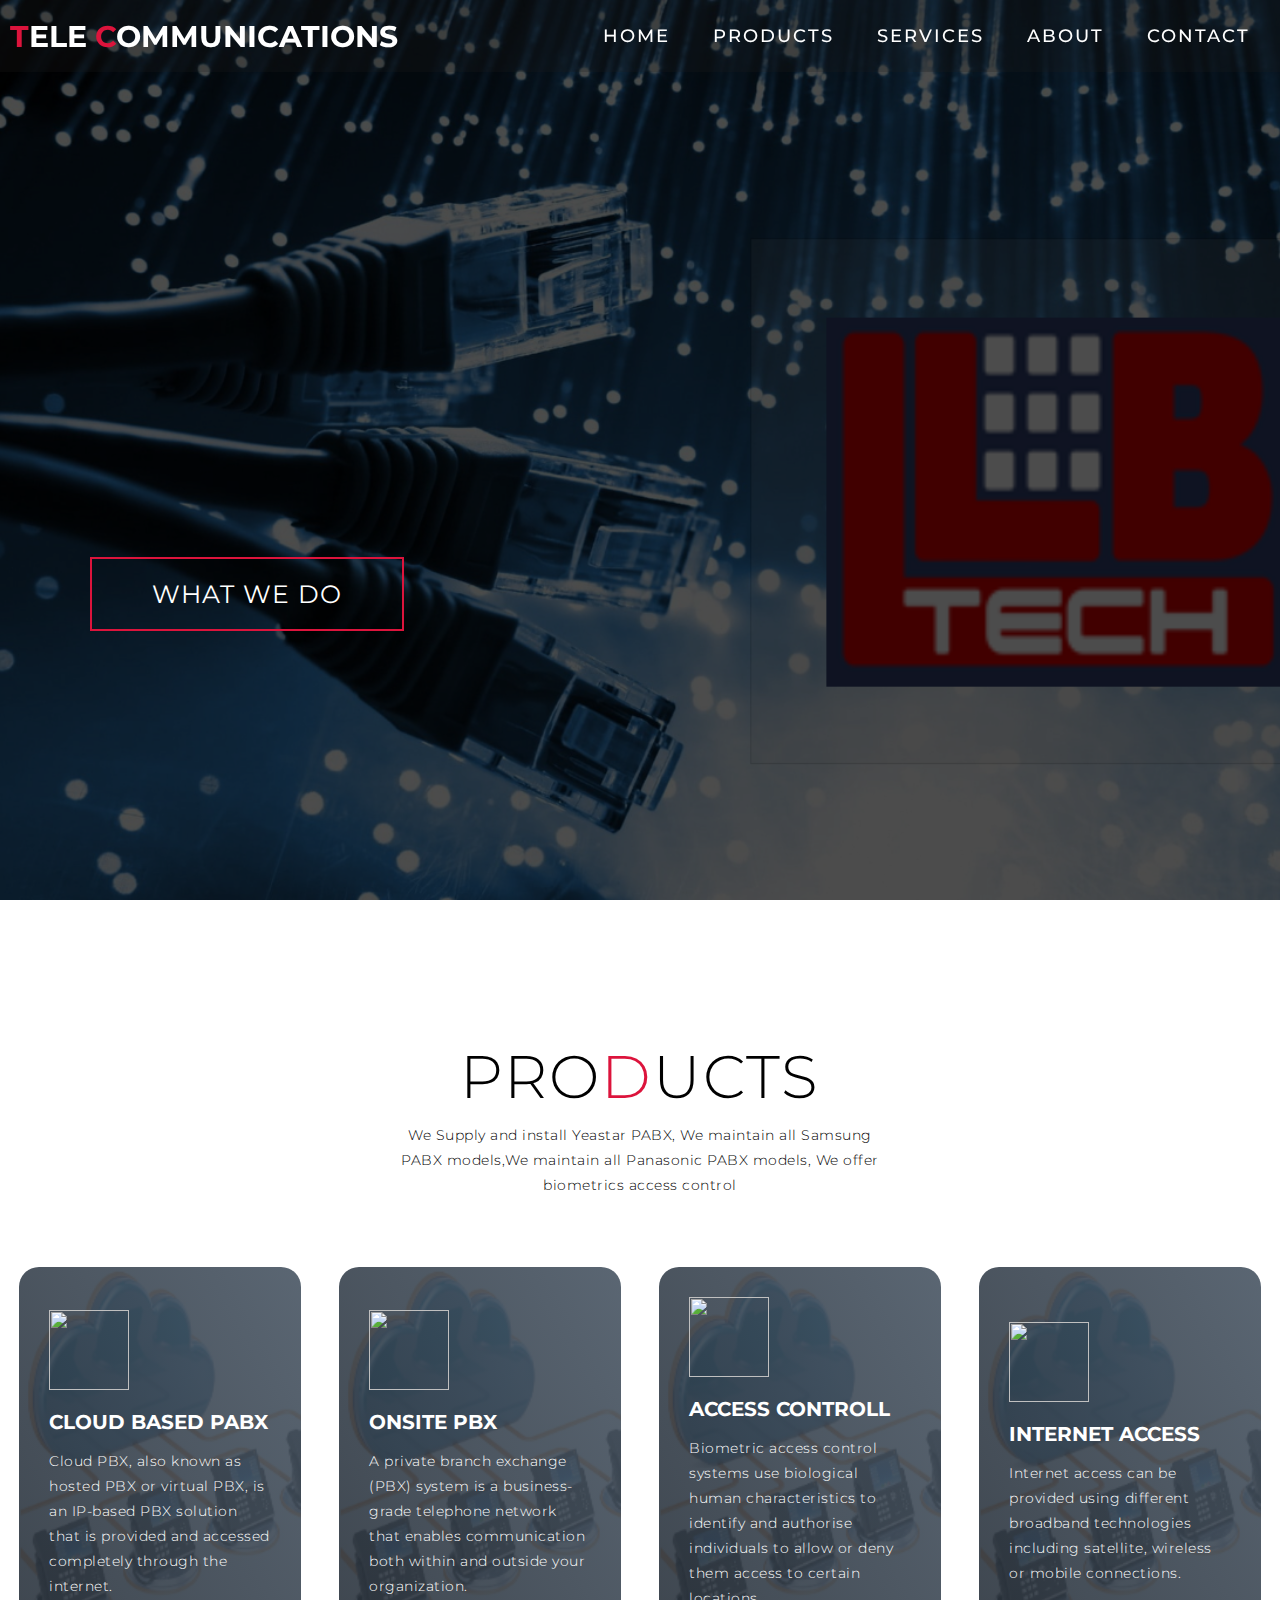
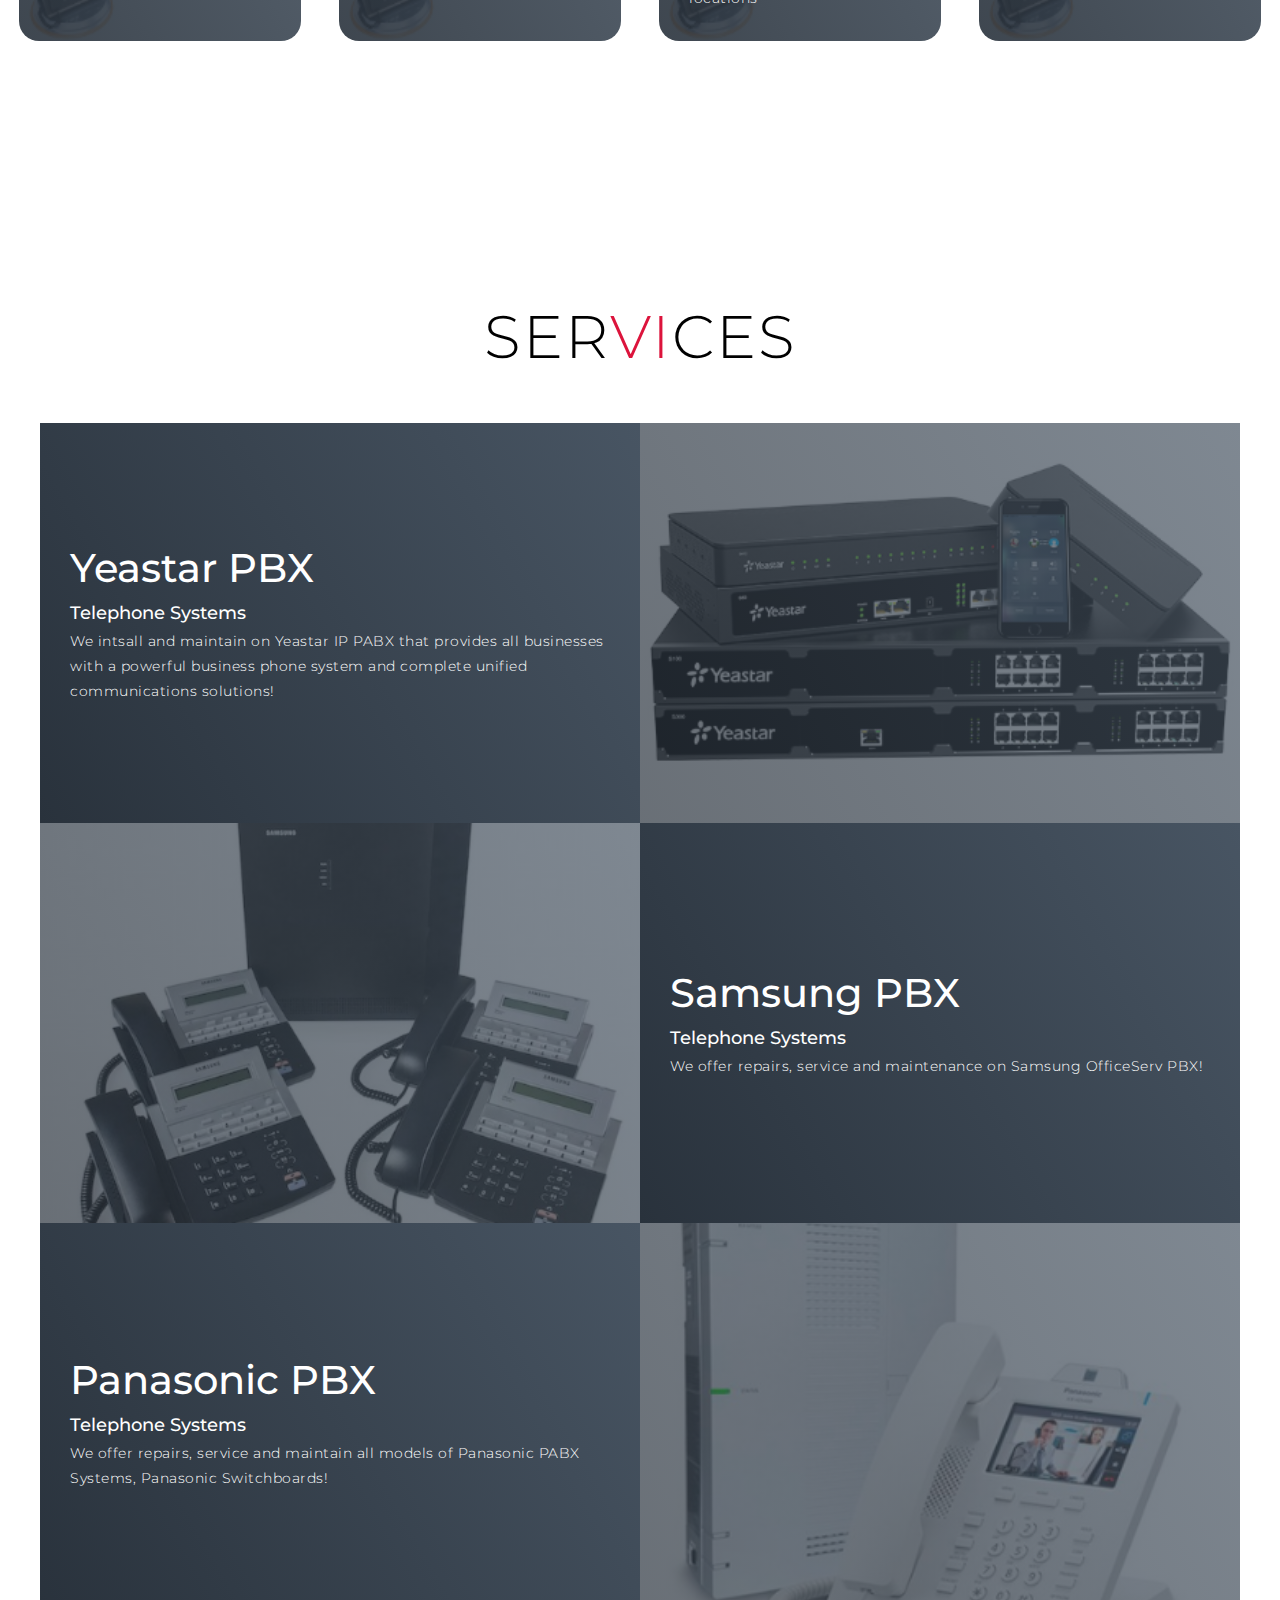
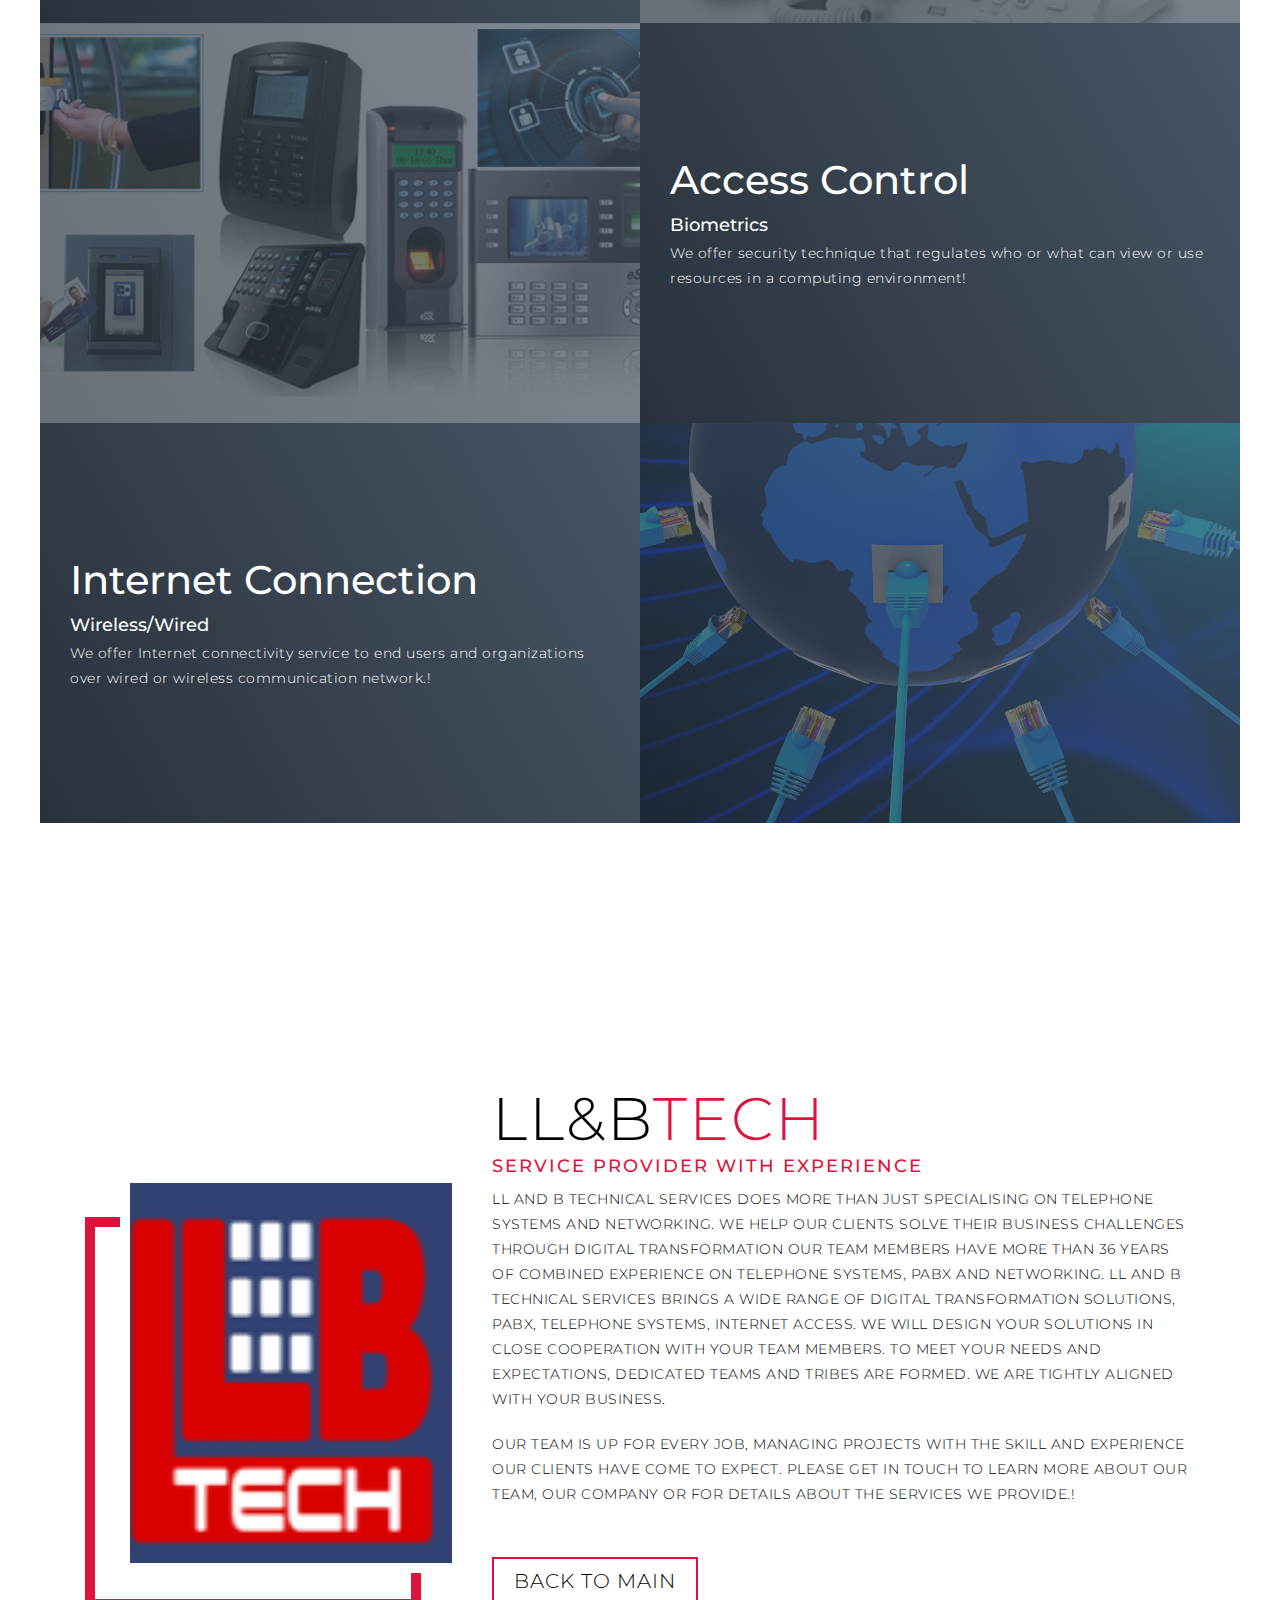
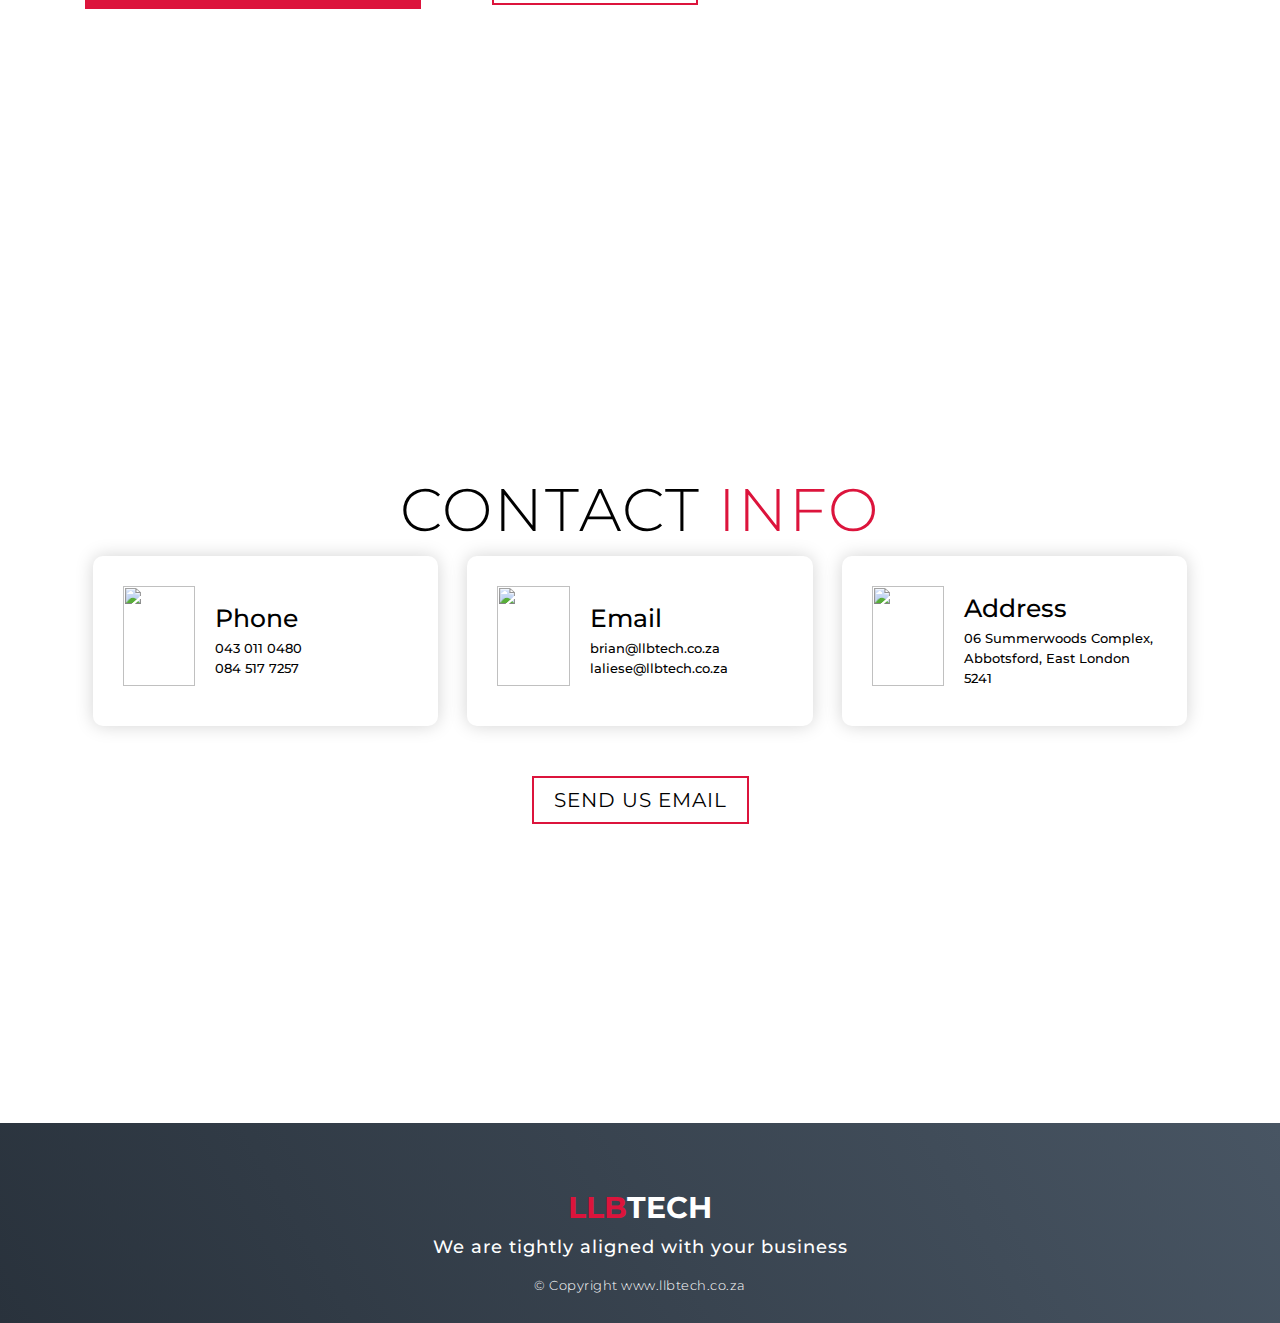
==== index.html @ 4a024c92 "Add files via upload" ====
<!DOCTYPE html>
<html lang="en">

<head>
  <meta charset="UTF-8">
  <meta name="viewport" content="width=device-width, initial-scale=1.0">
  <link rel="stylesheet" href="style.css">
  <title>My Website</title>
</head>

<body>
  <!-- Header -->
  <section id="header">
    <div class="header container">
      <div class="nav-bar">
        <div class="brand">
          <a href="#hero">
            <h1><span>T</span>ele <span>C</span>ommunications</h1>
          </a>
        </div>
        <div class="nav-list">
          <div class="hamburger">
            <div class="bar"></div>
          </div>
          <ul>
            <li><a href="#hero" data-after="Home">Home</a></li>
            <li><a href="#services" data-after="Products">Products</a></li>
            <li><a href="#projects" data-after="Services">Services</a></li>
            <li><a href="#about" data-after="About">About</a></li>
            <li><a href="#contact" data-after="Contact">Contact</a></li>
          </ul>
        </div>
      </div>
    </div>
  </section>
  <!-- End Header -->


  <!-- Hero Section  -->
  <section id="hero">
    <div class="hero container">
      <div>
        <h1>Hello, <span></span></h1>
        <h1>Welcome To <span></span></h1>
        <h1>LLB Tech <span></span></h1>
        <a href="#projects" type="button" class="cta">What We Do</a>
      </div>
    </div>
  </section>
  <!-- End Hero Section  -->

   <!-- Service Section -->
   <section id="services">
    <div class="services container">
      <div class="service-top">
        <h1 class="section-title">Pro<span>d</span>ucts</h1>
        <p>We Supply and install Yeastar PABX, We maintain all Samsung PABX models,We maintain 
          all Panasonic PABX models, We offer biometrics access control</p>
      </div>
      <div class="service-bottom">
        <div class="service-item">
          <div class="icon"><img src="https://img.icons8.com/bubbles/100/000000/services.png" /></div>
          <h2>Cloud based PABX</h2>
          <p>Cloud PBX, also known as hosted PBX or virtual PBX, is an IP-based PBX solution that is 
            provided and accessed completely through the internet.</p>
        </div>
        <div class="service-item">
          <div class="icon"><img src="https://img.icons8.com/bubbles/100/000000/services.png" /></div>
          <h2>OnSite PBX</h2>
          <p>A private branch exchange (PBX) system is a business-grade telephone network that enables 
            communication both within and outside your organization.</p>
        </div>
        <div class="service-item">
          <div class="icon"><img src="https://img.icons8.com/bubbles/100/000000/services.png" /></div>
          <h2>Access Controll</h2>
          <p>Biometric access control systems use biological human characteristics to identify and 
            authorise individuals to allow or deny them access to certain locations</p>
        </div>
        <div class="service-item">
          <div class="icon"><img src="https://img.icons8.com/bubbles/100/000000/services.png" /></div>
          <h2>Internet Access</h2>
          <p>Internet access can be provided using different broadband technologies including satellite, 
            wireless or mobile connections.</p>
        </div>
      </div>
    </div>
  </section>
  <!-- End Service Section -->

  <!-- Projects Section -->
  <section id="projects">
    <div class="projects container">
      <div class="projects-header">
        <h1 class="section-title">SER<span>VI</span>CES</h1>
      </div>
      <div class="all-projects">
        <div class="project-item">
          <div class="project-info">
            <h1>Yeastar PBX</h1>
            <h2>Telephone Systems</h2>
            <p>We intsall and maintain on Yeastar IP PABX  that provides 
              all businesses with a powerful business phone system and complete unified
               communications solutions!</p>
          </div>
          <div class="project-img">
            <img src="./img/yeastar-1.PNG" alt="img">
          </div>
        </div>
        <div class="project-item">
          <div class="project-info">
            <h1>Samsung PBX</h1>
            <h2>Telephone Systems</h2>
            <p>We offer repairs, service and maintenance on Samsung OfficeServ PBX!</p>
          </div>
          <div class="project-img">
            <img src="./img/sam-1.PNG" alt="img">
          </div>
        </div>
        <div class="project-item">
          <div class="project-info">
            <h1>Panasonic PBX</h1>
            <h2>Telephone Systems</h2>
            <p>We offer repairs, service and maintain all models of Panasonic PABX Systems,
               Panasonic Switchboards!</p>
          </div>
          <div class="project-img">
            <img src="./img/panasonic-1.PNG" alt="img">
          </div>
        </div>
        <div class="project-item">
          <div class="project-info">
            <h1>Access Control</h1>
            <h2>Biometrics</h2>
            <p>We offer security technique that regulates who or what can view or use resources in a computing 
              environment!</p>
          </div>
          <div class="project-img">
            <img src="./img/biometric-1.png" alt="img">
          </div>
        </div>
        <div class="project-item">
          <div class="project-info">
            <h1>Internet Connection</h1>
            <h2>Wireless/Wired</h2>
            <p>We offer Internet connectivity service to end users and organizations over wired or wireless 
              communication network.!</p>
          </div>
          <div class="project-img">
            <img src="./img/internet.jpg" alt="img">
          </div>
        </div>
      </div>
    </div>
  </section>
  <!-- End Projects Section -->

  <!-- About Section -->
  <section id="about">
    <div class="about container">
      <div class="col-left">
        <div class="about-img">
          <img src="./img/LLB.png" alt="img">
        </div>
      </div>
      <div class="col-right">
        <h1 class="section-title">LL&B<span>TECH</span</h1>
        <h2>Service Provider With Experience</h2>
        <p>LL and B Technical services does more than just specialising on telephone systems and networking. We help our clients 
          solve their business challenges through digital transformation Our team members have more than 36 years of 
          combined experience on telephone systems, PABX and networking. LL and B Technical services brings a wide range of digital 
          transformation solutions, PABX, telephone systems, internet access. We will design your solutions in close 
          cooperation with your team members. To meet your needs and expectations, dedicated teams and tribes are formed. 
          We are tightly aligned with your business.</p>
         <p> Our team is up for every job, managing projects with the skill and experience our clients have come to expect. 
          Please get in touch to learn more about our team, our company or for details about the services we provide.!</p>
        <a href="#" class="cta">Back to Main</a>
      </div>
    </div>
  </section>
  <!-- End About Section -->

  <!-- Contact Section -->
  <section id="contact">
    <div class="contact container">
      <div>
        <h1 class="section-title">Contact <span>info</span></h1>
      </div>
      <div class="contact-items">
        <div class="contact-item">
          <div class="icon"><img src="https://img.icons8.com/bubbles/100/000000/phone.png" /></div>
          <div class="contact-info">
            <h1>Phone</h1>
            <h2>043 011 0480</h2>
            <h2>084 517 7257</h2>
          </div>
        </div>
        <div class="contact-item">
          <div class="icon"><img src="https://img.icons8.com/bubbles/100/000000/new-post.png" /></div>
          <div class="contact-info">
            <h1>Email</h1>
            <h2>brian@llbtech.co.za</h2>
            <h2>laliese@llbtech.co.za</h2>
          </div>
        </div>
        <div class="contact-item">
          <div class="icon"><img src="https://img.icons8.com/bubbles/100/000000/map-marker.png" /></div>
          <div class="contact-info">
            <h1>Address</h1>
            <h2>06 Summerwoods Complex, Abbotsford, East London 5241</h2>
          </div>
        </div>   
      </div>
      <a href="contact.html" class="cta">Send Us Email</a>
    
    </div>
  </section>
  <!-- End Contact Section -->

  <!-- Footer -->
  <section id="footer">
    <div class="footer container">
      <div class="brand">
        <h1><span>LLB</span>Tech</h1>
      </div>
      <h2>We are tightly aligned with your business</h2>
      
      <p>© Copyright www.llbtech.co.za</p>
    </div>
  </section>
  <!-- End Footer -->
  <script src="./app.js"></script>
</body>

</html>
---- style.css ----
@import 'https://fonts.googleapis.com/css?family=Montserrat:300, 400, 700&display=swap';
* {
	padding: 0;
	margin: 0;
	box-sizing: border-box;
}
html {
	font-size: 10px;
	font-family: 'Montserrat', sans-serif;
	scroll-behavior: smooth;
}
a {
	text-decoration: none;
}
.container {
	min-height: 100vh;
	width: 100%;
	display: flex;
	align-items: center;
	justify-content: center;
}
img {
	height: 100%;
	width: 100%;
	object-fit: cover;
}
p {
	color: black;
	font-size: 1.4rem;
	margin-top: 5px;
	line-height: 2.5rem;
	font-weight: 300;
	letter-spacing: 0.05rem;
}
.section-title {
	font-size: 4rem;
	font-weight: 300;
	color: black;
	margin-bottom: 10px;
	text-transform: uppercase;
	letter-spacing: 0.2rem;
	text-align: center;
}
.section-title span {
	color: crimson;
}

.cta {
	display: inline-block;
	padding: 10px 30px;
	color: white;
	background-color: transparent;
	border: 2px solid crimson;
	font-size: 2rem;
	text-transform: uppercase;
	letter-spacing: 0.1rem;
	margin-top: 30px;
	transition: 0.3s ease;
	transition-property: background-color, color;
}
.cta:hover {
	color: white;
	background-color: crimson;
}
.brand h1 {
	font-size: 3rem;
	text-transform: uppercase;
	color: white;
}
.brand h1 span {
	color: crimson;
}

/* Header section */
#header {
	position: fixed;
	z-index: 1000;
	left: 0;
	top: 0;
	width: 100vw;
	height: auto;
}
#header .header {
	min-height: 8vh;
	background-color: rgba(31, 30, 30, 0.24);
	transition: 0.3s ease background-color;
}
#header .nav-bar {
	display: flex;
	align-items: center;
	justify-content: space-between;
	width: 100%;
	height: 100%;
	max-width: 1300px;
	padding: 0 10px;
}
#header .nav-list ul {
	list-style: none;
	position: absolute;
	background-color: rgb(31, 30, 30);
	width: 100vw;
	height: 100vh;
	left: 100%;
	top: 0;
	display: flex;
	flex-direction: column;
	justify-content: center;
	align-items: center;
	z-index: 1;
	overflow-x: hidden;
	transition: 0.5s ease left;
}
#header .nav-list ul.active {
	left: 0%;
}
#header .nav-list ul a {
	font-size: 2.5rem;
	font-weight: 500;
	letter-spacing: 0.2rem;
	text-decoration: none;
	color: white;
	text-transform: uppercase;
	padding: 20px;
	display: block;
}
#header .nav-list ul a::after {
	content: attr(data-after);
	position: absolute;
	top: 50%;
	left: 50%;
	transform: translate(-50%, -50%) scale(0);
	color: rgba(240, 248, 255, 0.021);
	font-size: 13rem;
	letter-spacing: 50px;
	z-index: -1;
	transition: 0.3s ease letter-spacing;
}
#header .nav-list ul li:hover a::after {
	transform: translate(-50%, -50%) scale(1);
	letter-spacing: initial;
}
#header .nav-list ul li:hover a {
	color: crimson;
}
#header .hamburger {
	height: 60px;
	width: 60px;
	display: inline-block;
	border: 3px solid white;
	border-radius: 50%;
	position: relative;
	display: flex;
	align-items: center;
	justify-content: center;
	z-index: 100;
	cursor: pointer;
	transform: scale(0.8);
	margin-right: 20px;
}
#header .hamburger:after {
	position: absolute;
	content: '';
	height: 100%;
	width: 100%;
	border-radius: 50%;
	border: 3px solid white;
	animation: hamburger_puls 1s ease infinite;
}
#header .hamburger .bar {
	height: 2px;
	width: 30px;
	position: relative;
	background-color: white;
	z-index: -1;
}
#header .hamburger .bar::after,
#header .hamburger .bar::before {
	content: '';
	position: absolute;
	height: 100%;
	width: 100%;
	left: 0;
	background-color: white;
	transition: 0.3s ease;
	transition-property: top, bottom;
}
#header .hamburger .bar::after {
	top: 8px;
}
#header .hamburger .bar::before {
	bottom: 8px;
}
#header .hamburger.active .bar::before {
	bottom: 0;
}
#header .hamburger.active .bar::after {
	top: 0;
}
/* End Header section */

/* Hero Section */
#hero {
	background-image: url(./img/1.png);
	background-size: cover;
	background-position: top center;
	position: relative;
	z-index: 1;
}
#hero::after {
	content: '';
	position: absolute;
	left: 0;
	top: 0;
	height: 100%;
	width: 100%;
	background-color: black;
	opacity: 0.7;
	z-index: -1;
}
#hero .hero {
	max-width: 1200px;
	margin: 0 auto;
	padding: 0 50px;
	justify-content: flex-start;
}
#hero h1 {
	display: block;
	width: fit-content;
	font-size: 4rem;
	position: relative;
	color: transparent;
	animation: text_reveal 0.5s ease forwards;
	animation-delay: 1s;
}
#hero h1:nth-child(1) {
	animation-delay: 1s;
}
#hero h1:nth-child(2) {
	animation-delay: 2s;
}
#hero h1:nth-child(3) {
	animation: text_reveal_name 0.5s ease forwards;
	animation-delay: 3s;
}
#hero h1 span {
	position: absolute;
	top: 0;
	left: 0;
	height: 100%;
	width: 0;
	background-color: rgb(136, 13, 38);
	animation: text_reveal_box 1s ease;
	animation-delay: 0.5s;
}
#hero h1:nth-child(1) span {
	animation-delay: 0.5s;
}
#hero h1:nth-child(2) span {
	animation-delay: 1.5s;
}
#hero h1:nth-child(3) span {
	animation-delay: 2.5s;
}

/* End Hero Section */

/* Services Section */
#services .services {
	flex-direction: column;
	text-align: center;
	max-width: 1500px;
	margin: 0 auto;
	padding: 100px 0;
}
#services .service-top {
	max-width: 500px;
	margin: 0 auto;
}
#services .service-bottom {
	display: flex;
	
	justify-content: center;
	flex-wrap: wrap;
	margin-top: 50px;
}
#services .service-item {
	flex-basis: 80%;
	display: flex;
	align-items: flex-start;
	justify-content: center;
	flex-direction: column;
	padding: 30px;
	border-radius: 20px;
	background-image: url(./img/cloud-1.png);
	background-size: cover;
	margin: 10px 5%;
	position: relative;
	z-index: 1;
	overflow: hidden;
}
#services .service-item::after {
	content: '';
	position: absolute;
	left: 0;
	top: 0;
	height: 100%;
	width: 100%;
	background-image: linear-gradient(60deg, #29323c 0%, #485563 100%);
	opacity: 0.9;
	z-index: -1;
}
#services .service-bottom .icon {
	height: 80px;
	width: 80px;
	margin-bottom: 20px;
}
#services .service-item h2 {
	font-size: 2rem;
	color: white;
	margin-bottom: 10px;
	text-transform: uppercase;
}
#services .service-item p {
	color: white;
	text-align: left;
}
/* End Services Section */

/* Projects section */
#projects .projects {
	flex-direction: column;
	max-width: 1200px;
	margin: 0 auto;
	padding: 100px 0;
}
#projects .projects-header h1 {
	margin-bottom: 50px;
}
#projects .all-projects {
	display: flex;
	align-items: center;
	justify-content: center;
	flex-direction: column;
}
#projects .project-item {
	display: flex;
	align-items: center;
	justify-content: center;
	flex-direction: column;
	width: 80%;
	margin: 20px auto;
	overflow: hidden;
	border-radius: 10px;
}
#projects .project-info {
	padding: 30px;
	flex-basis: 50%;
	height: 100%;
	display: flex;
	align-items: flex-start;
	justify-content: center;
	flex-direction: column;
	background-image: linear-gradient(60deg, #29323c 0%, #485563 100%);
	color: white;
}
#projects .project-info h1 {
	font-size: 4rem;
	font-weight: 500;
}
#projects .project-info h2 {
	font-size: 1.8rem;
	font-weight: 500;
	margin-top: 10px;
}
#projects .project-info p {
	color: white;
}
#projects .project-img {
	flex-basis: 50%;
	height: 300px;
	overflow: hidden;
	position: relative;
}
#projects .project-img:after {
	content: '';
	position: absolute;
	left: 0;
	top: 0;
	height: 100%;
	width: 100%;
	background-image: linear-gradient(60deg, #29323c 0%, #485563 100%);
	opacity: 0.7;
}
#projects .project-img img {
	transition: 0.3s ease transform;
}
#projects .project-item:hover .project-img img {
	transform: scale(1.1);
}
/* End Projects section */

/* About Section */
#about .about {
	flex-direction: column-reverse;
	text-align: center;
	max-width: 1200px;
	margin: 0 auto;
	padding: 100px 20px;
}
#about .col-left {
	width: 250px;
	height: 360px;
}
#about .col-right {
	width: 100%;
}
#about .col-right h2 {
	font-size: 1.8rem;
	font-weight: 500;
	letter-spacing: 0.2rem;
	margin-bottom: 10px;
}
#about .col-right p {
	margin-bottom: 20px;
}
#about .col-right .cta {
	color: black;
	margin-bottom: 50px;
	padding: 10px 20px;
	font-size: 2rem;
}
#about .col-left .about-img {
	height: 100%;
	width: 100%;
	position: relative;
	border: 10px solid white;
}
#about .col-left .about-img::after {
	content: '';
	position: absolute;
	left: -33px;
	top: 19px;
	height: 98%;
	width: 98%;
	border: 7px solid crimson;
	z-index: -1;
}
/* End About Section */

/* contact Section */
#contact .contact {
	flex-direction: column;
	max-width: 1200px;
	margin: 0 auto;
	width: 90%;
}
#contact .contact-items {
	/* max-width: 400px; */
	width: 100%;
}
#contact .contact-item {
	width: 80%;
	padding: 20px;
	text-align: center;
	border-radius: 10px;
	padding: 30px;
	margin: 30px;
	display: flex;
	justify-content: center;
	align-items: center;
	flex-direction: column;
	box-shadow: 0px 0px 18px 0 #0000002c;
	transition: 0.3s ease box-shadow;
}
#contact .contact-item:hover {
	box-shadow: 0px 0px 5px 0 #0000002c;
}
#contact .icon {
	width: 70px;
	margin: 0 auto;
	margin-bottom: 10px;
}
#contact .contact-info h1 {
	font-size: 2.5rem;
	font-weight: 500;
	margin-bottom: 5px;
}
#contact .contact-info h2 {
	font-size: 1.3rem;
	line-height: 2rem;
	font-weight: 500;
}
#contact .contact .cta {
	color: black;
	margin-top: 50px;
	margin-bottom: 50px;
	padding: 10px 20px;
	font-size: 2rem;
}


/*End contact Section */

/* Footer */
#footer {
	background-image: linear-gradient(60deg, #29323c 0%, #485563 100%);
}
#footer .footer {
	min-height: 200px;
	flex-direction: column;
	padding-top: 50px;
	padding-bottom: 10px;
}
#footer h2 {
	color: white;
	font-weight: 500;
	font-size: 1.8rem;
	letter-spacing: 0.1rem;
	margin-top: 10px;
	margin-bottom: 10px;
}
#footer .social-icon {
	display: flex;
	margin-bottom: 30px;
}
#footer .social-item {
	height: 50px;
	width: 50px;
	margin: 0 5px;
}
#footer .social-item img {
	filter: grayscale(1);
	transition: 0.3s ease filter;
}
#footer .social-item:hover img {
	filter: grayscale(0);
}
#footer p {
	color: white;
	font-size: 1.3rem;
}
/* End Footer */

/* Keyframes */
@keyframes hamburger_puls {
	0% {
		opacity: 1;
		transform: scale(1);
	}
	100% {
		opacity: 0;
		transform: scale(1.4);
	}
}
@keyframes text_reveal_box {
	50% {
		width: 100%;
		left: 0;
	}
	100% {
		width: 0;
		left: 100%;
	}
}
@keyframes text_reveal {
	100% {
		color: white;
	}
}
@keyframes text_reveal_name {
	100% {
		color: crimson;
		font-weight: 500;
	}
}
/* End Keyframes */

/* Media Query For Tablet */
@media only screen and (min-width: 768px) {
	.cta {
		font-size: 2.5rem;
		padding: 20px 60px;
	}
	h1.section-title {
		font-size: 6rem;
	}

	/* Hero */
	#hero h1 {
		font-size: 7rem;
	}
	/* End Hero */

	/* Services Section */
	#services .service-bottom .service-item {
		flex-basis: 45%;
		margin: 2.5%;
	}
	/* End Services Section */

	/* Project */
	#projects .project-item {
		flex-direction: row;
	}
	#projects .project-item:nth-child(even) {
		flex-direction: row-reverse;
	}
	#projects .project-item {
		height: 400px;
		margin: 0;
		width: 100%;
		border-radius: 0;
	}
	#projects .all-projects .project-info {
		height: 100%;
	}
	#projects .all-projects .project-img {
		height: 100%;
	}
	/* End Project */

	/* About */
	#about .about {
		flex-direction: row;
	}
	#about .col-left {
		width: 600px;
		height: 400px;
		padding-left: 60px;
	}
	#about .about .col-left .about-img::after {
		left: -45px;
		top: 34px;
		height: 98%;
		width: 98%;
		border: 10px solid crimson;
	}
	#about .col-right {
		text-align: left;
		padding: 30px;
	}
	#about .col-right h1 {
		text-align: left;
	}
	/* End About */

	/* contact  */
	#contact .contact {
		flex-direction: column;
		padding: 100px 0;
		align-items: center;
		justify-content: center;
		min-width: 20vh;
	}
	#contact .contact-items {
		width: 100%;
		display: flex;
		flex-direction: row;
		justify-content: space-evenly;
		margin: 0;
	}
	#contact .contact-item {
		width: 30%;
		margin: 0;
		flex-direction: row;
	}
	#contact .contact-item .icon {
		height: 100px;
		width: 100px;
	}
	#contact .contact-item .icon img {
		object-fit: contain;
	}
	#contact .contact-item .contact-info {
		width: 100%;
		text-align: left;
		padding-left: 20px;
	}
	

	
	/* End contact  */
}
/* End Media Query For Tablet */

/* Media Query For Desktop */
@media only screen and (min-width: 1200px) {
	/* header */
	#header .hamburger {
		display: none;
	}
	#header .nav-list ul {
		position: initial;
		display: block;
		height: auto;
		width: fit-content;
		background-color: transparent;
	}
	#header .nav-list ul li {
		display: inline-block;
	}
	#header .nav-list ul li a {
		font-size: 1.8rem;
	}
	#header .nav-list ul a:after {
		display: none;
	}
	/* End header */

	#services .service-bottom .service-item {
		flex-basis: 22%;
		margin: 1.5%;
	}
}
/* End  Media Query For Desktop */
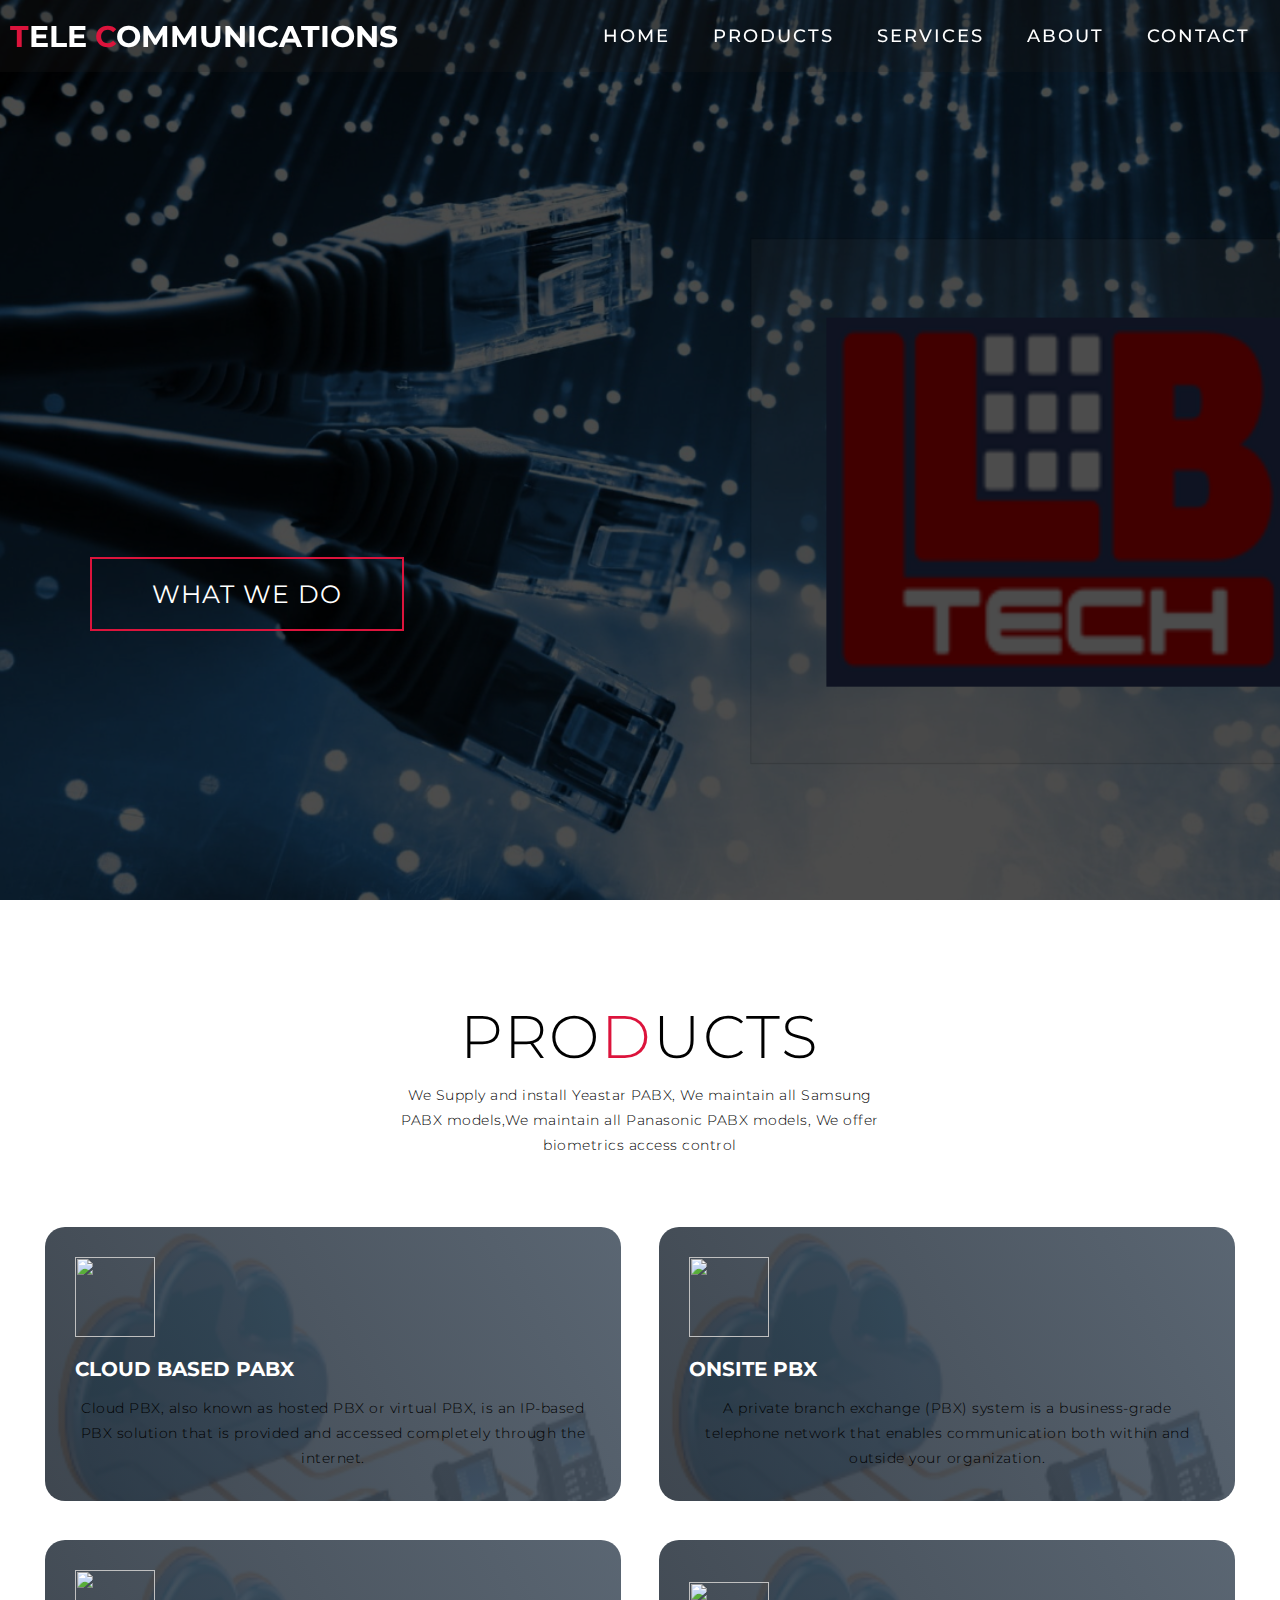
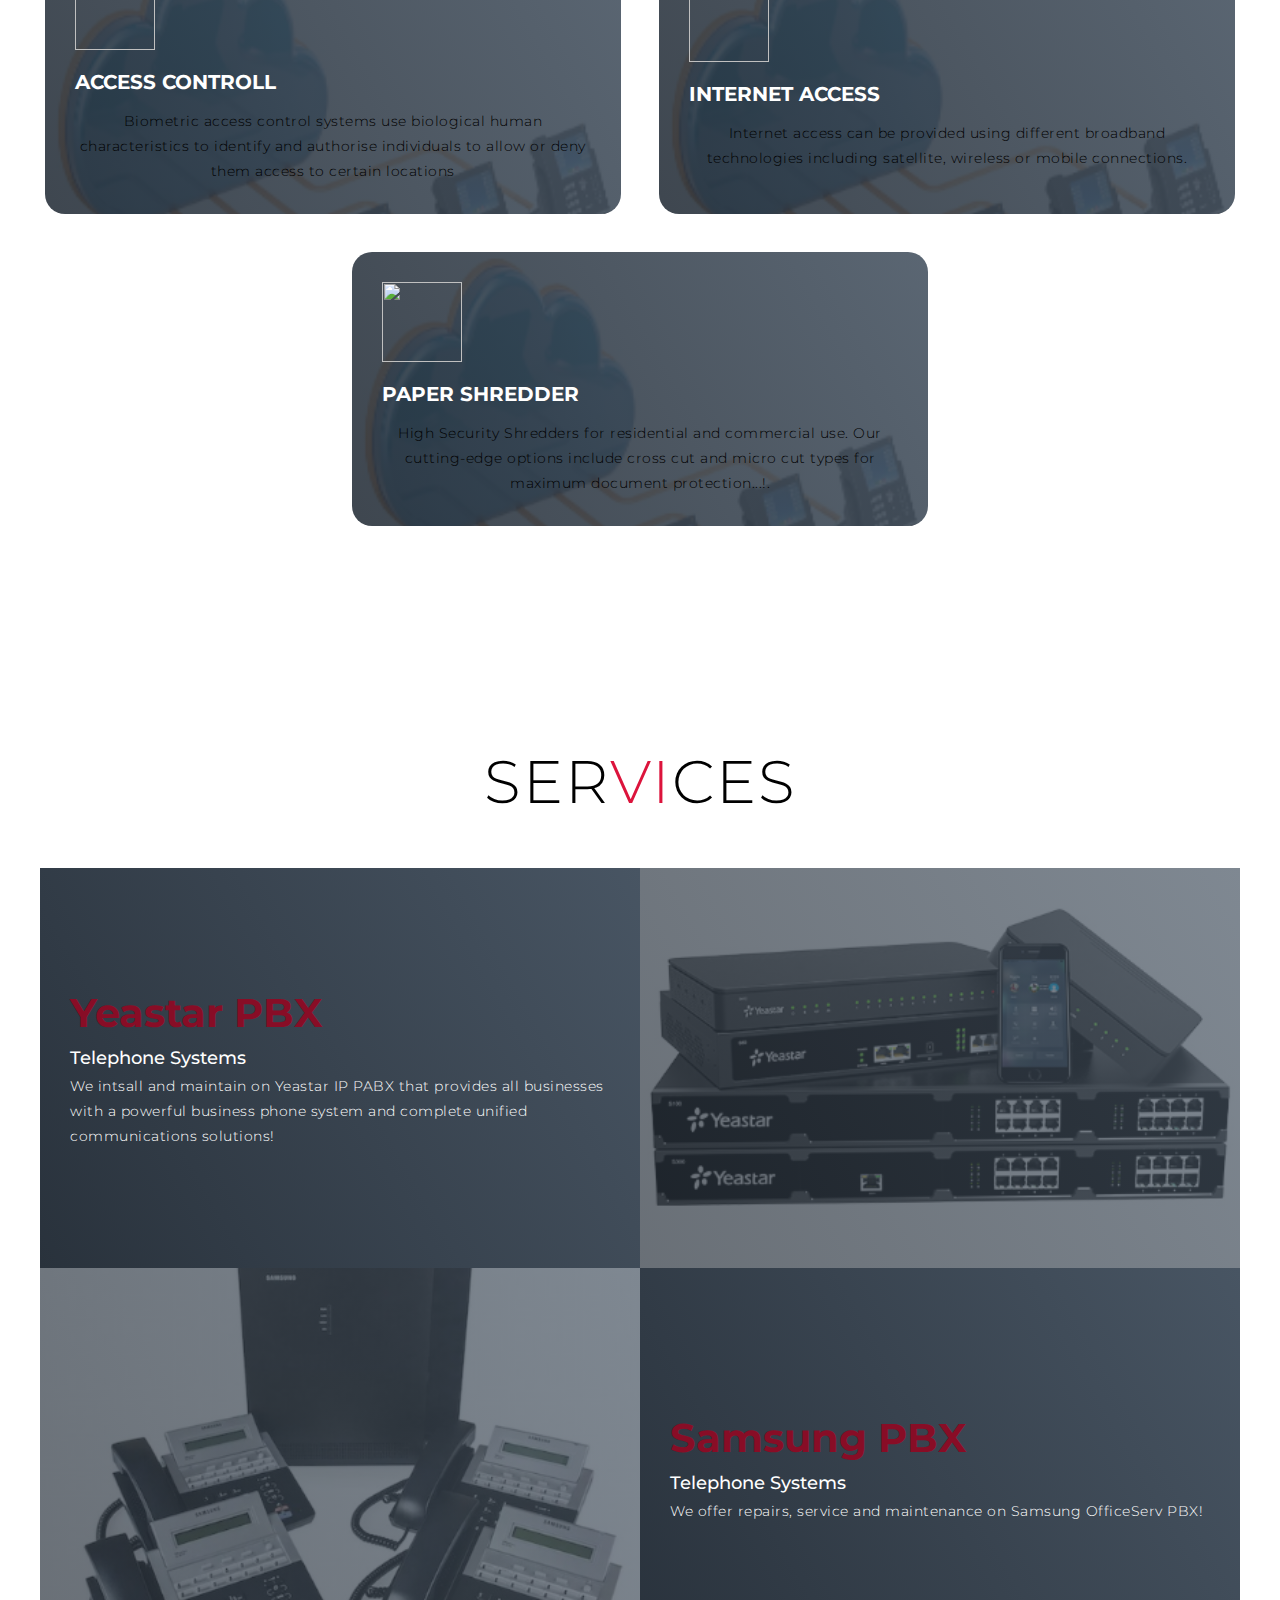
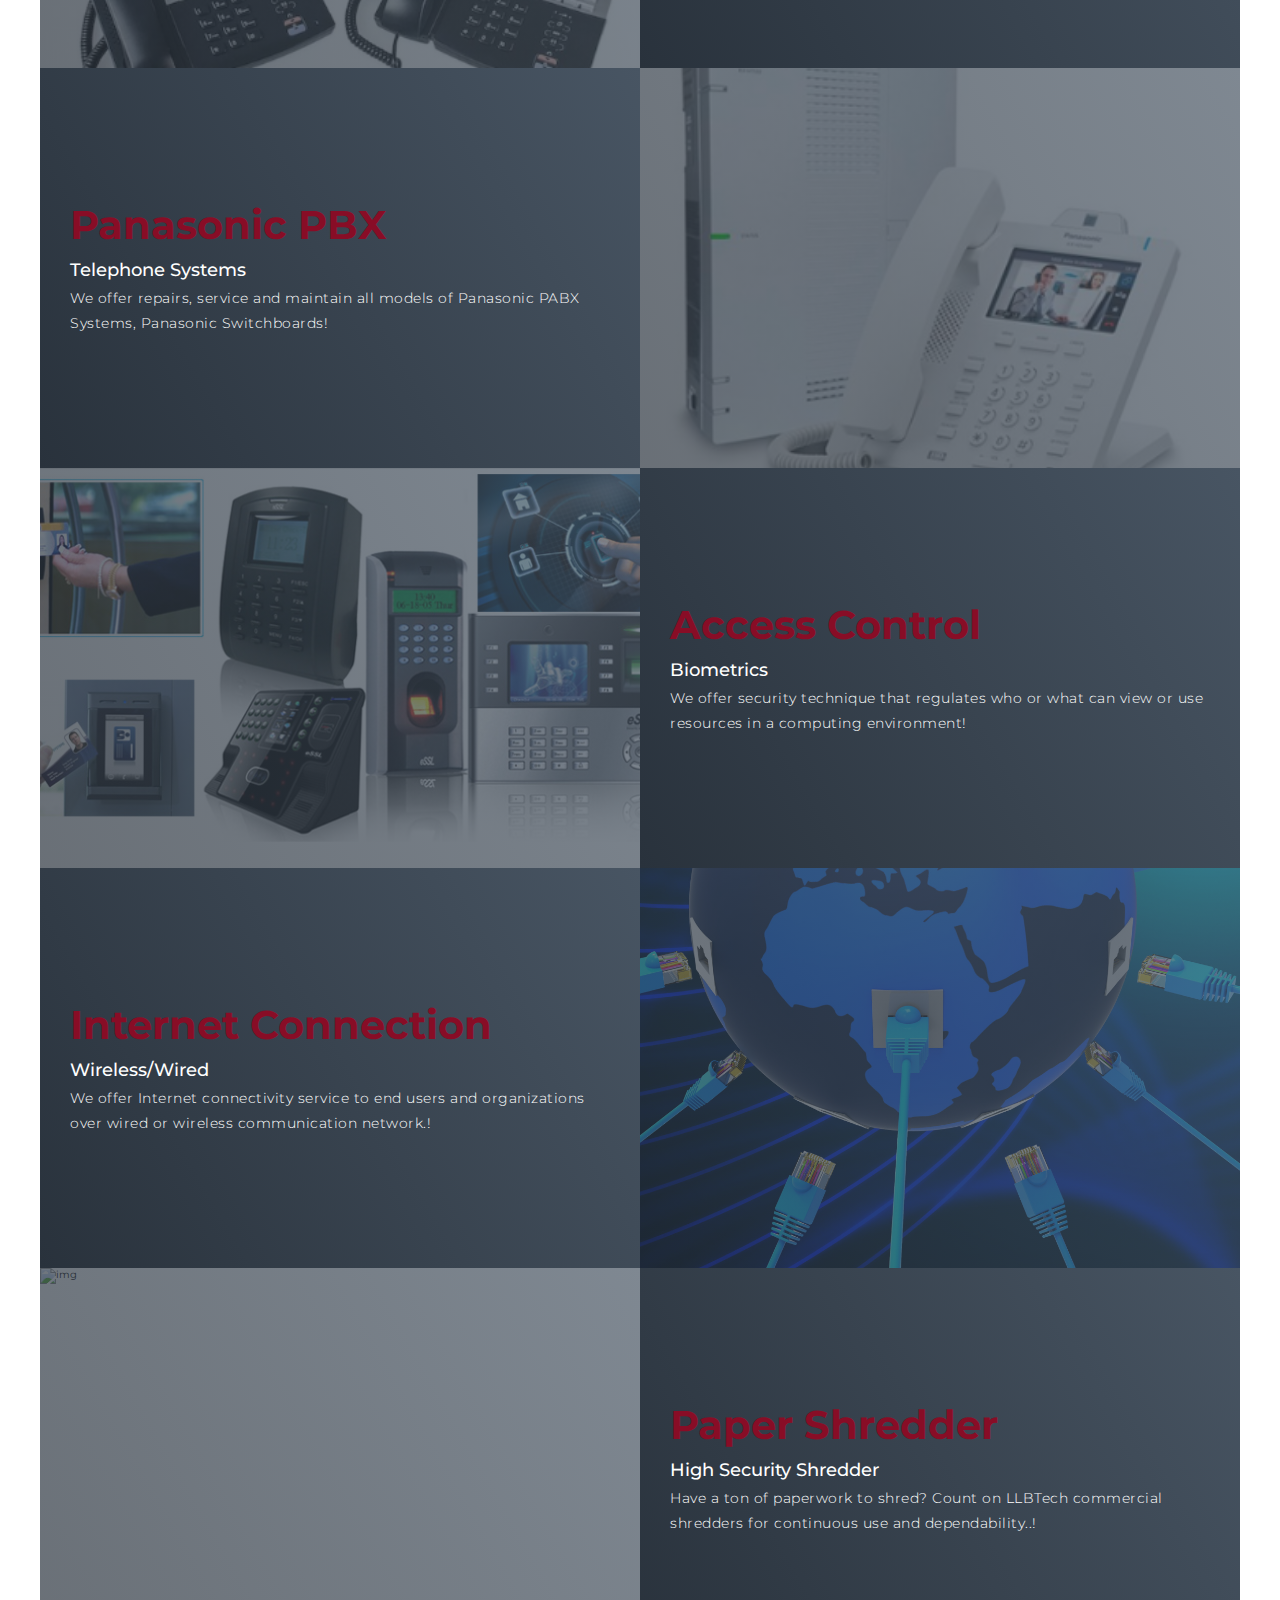
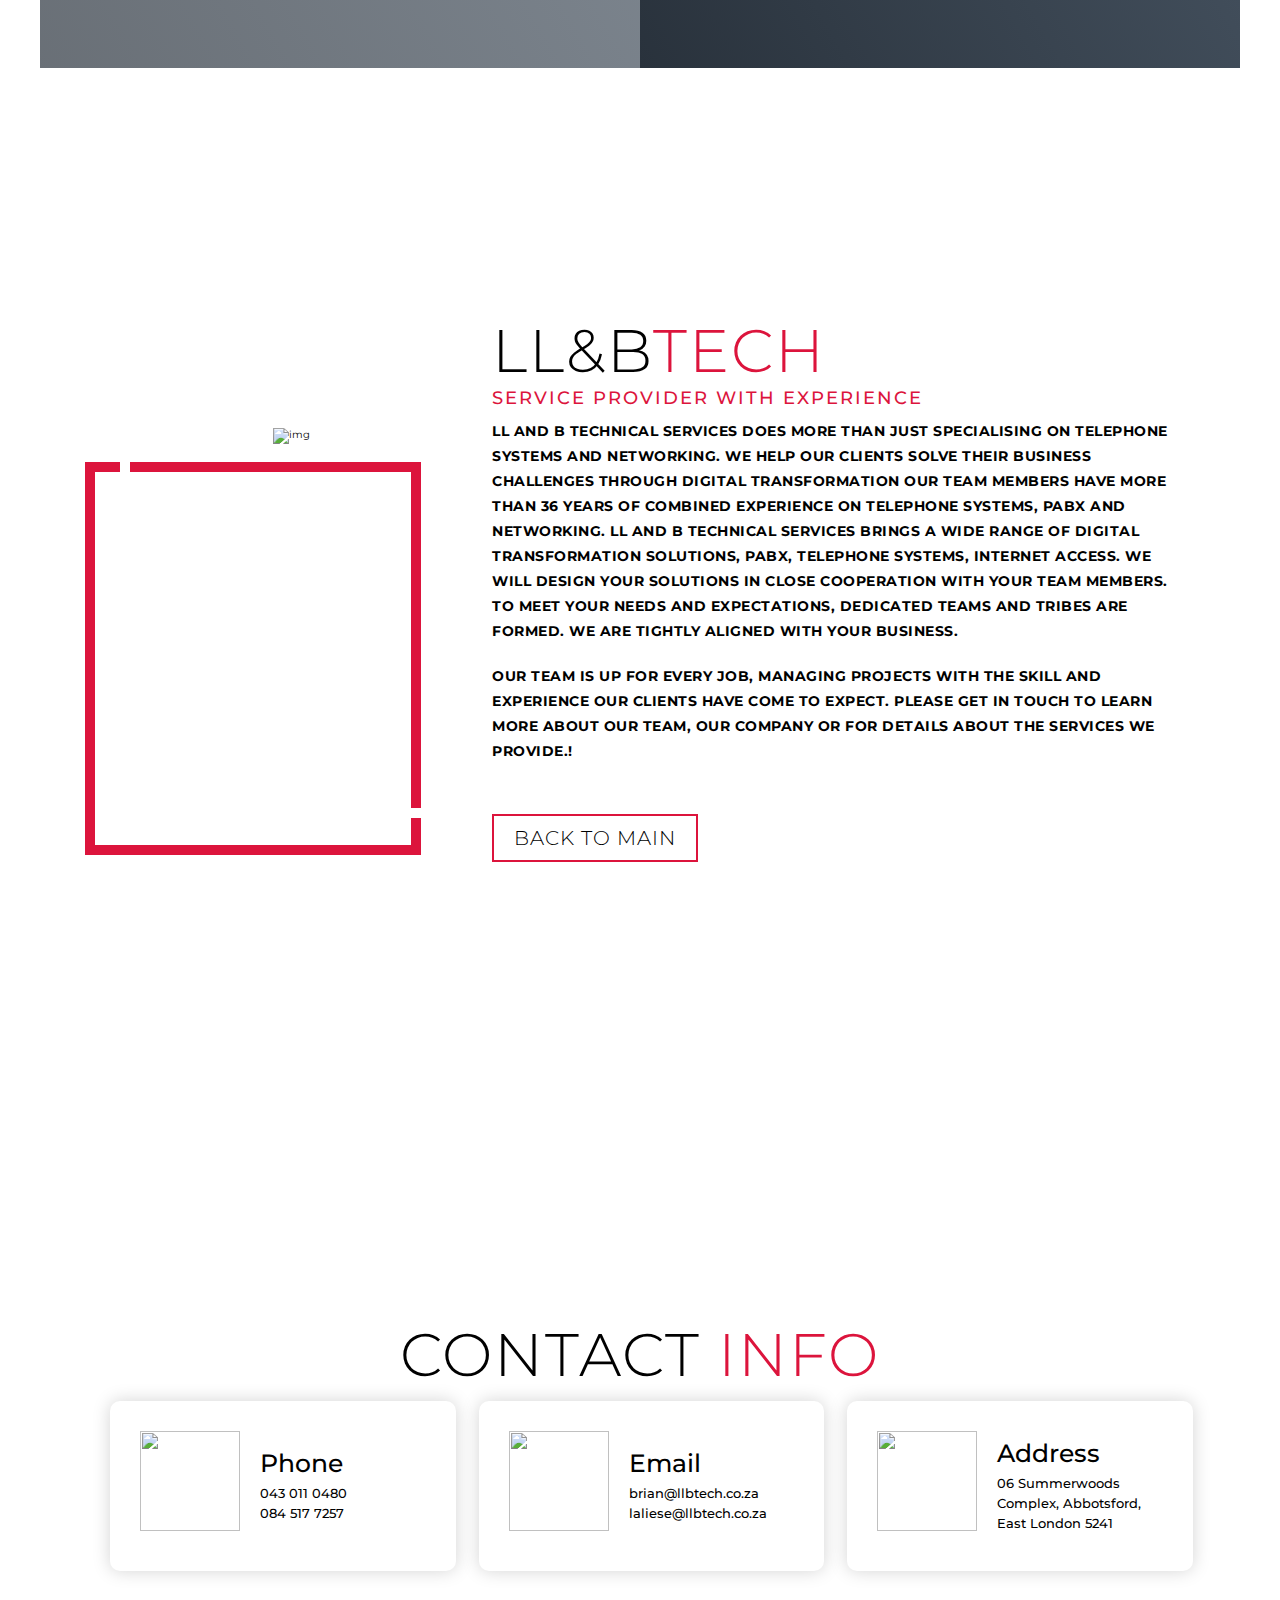
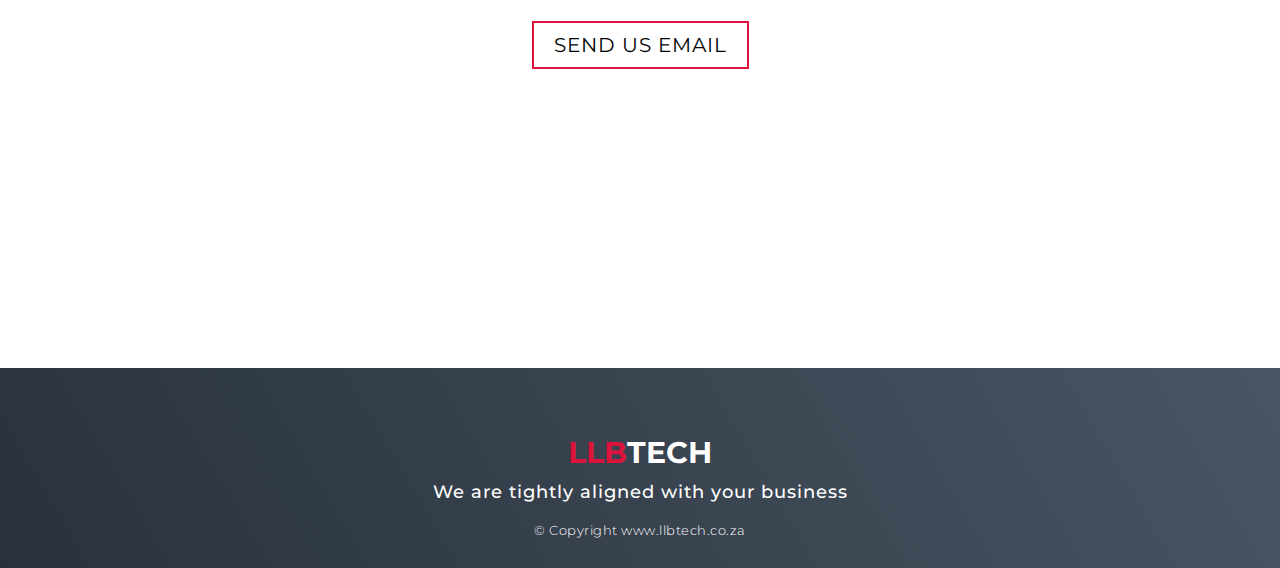
==== commit f26a4f32: "Update index.html" ====
--- a/index.html
+++ b/index.html
@@ -4,6 +4,7 @@
 <head>
   <meta charset="UTF-8">
   <meta name="viewport" content="width=device-width, initial-scale=1.0">
+  <link rel="stylesheet" href="https://fonts.googleapis.com/css2?family=Poppins:wght@500&display=swap">
   <link rel="stylesheet" href="style.css">
   <title>My Website</title>
 </head>
@@ -60,27 +61,33 @@
       <div class="service-bottom">
         <div class="service-item">
           <div class="icon"><img src="https://img.icons8.com/bubbles/100/000000/services.png" /></div>
-          <h2>Cloud based PABX</h2>
+          <h2><span>Cloud based PABX</span></h2>
           <p>Cloud PBX, also known as hosted PBX or virtual PBX, is an IP-based PBX solution that is 
             provided and accessed completely through the internet.</p>
         </div>
         <div class="service-item">
           <div class="icon"><img src="https://img.icons8.com/bubbles/100/000000/services.png" /></div>
-          <h2>OnSite PBX</h2>
+          <h2><span>OnSite PBX</span></h2>
           <p>A private branch exchange (PBX) system is a business-grade telephone network that enables 
             communication both within and outside your organization.</p>
         </div>
         <div class="service-item">
           <div class="icon"><img src="https://img.icons8.com/bubbles/100/000000/services.png" /></div>
-          <h2>Access Controll</h2>
+          <h2><span>Access Controll</span></h2>
           <p>Biometric access control systems use biological human characteristics to identify and 
             authorise individuals to allow or deny them access to certain locations</p>
         </div>
         <div class="service-item">
           <div class="icon"><img src="https://img.icons8.com/bubbles/100/000000/services.png" /></div>
-          <h2>Internet Access</h2>
+          <h2><span>Internet Access</span></h2>
           <p>Internet access can be provided using different broadband technologies including satellite, 
             wireless or mobile connections.</p>
+        </div>
+        <div class="service-item">
+          <div class="icon"><img src="https://img.icons8.com/bubbles/100/000000/services.png" /></div>
+          <h2><span>Paper Shredder</span></h2>
+          <p>High Security Shredders for residential and commercial use. Our cutting-edge options include 
+            cross cut and micro cut types for maximum document protection...!.</p>
         </div>
       </div>
     </div>
@@ -96,7 +103,7 @@
       <div class="all-projects">
         <div class="project-item">
           <div class="project-info">
-            <h1>Yeastar PBX</h1>
+            <h1><span>Yeastar PBX</span></h1>
             <h2>Telephone Systems</h2>
             <p>We intsall and maintain on Yeastar IP PABX  that provides 
               all businesses with a powerful business phone system and complete unified
@@ -108,7 +115,7 @@
         </div>
         <div class="project-item">
           <div class="project-info">
-            <h1>Samsung PBX</h1>
+            <h1><span>Samsung PBX</span></h1>
             <h2>Telephone Systems</h2>
             <p>We offer repairs, service and maintenance on Samsung OfficeServ PBX!</p>
           </div>
@@ -118,7 +125,7 @@
         </div>
         <div class="project-item">
           <div class="project-info">
-            <h1>Panasonic PBX</h1>
+            <h1><span>Panasonic PBX</span></h1>
             <h2>Telephone Systems</h2>
             <p>We offer repairs, service and maintain all models of Panasonic PABX Systems,
                Panasonic Switchboards!</p>
@@ -129,7 +136,7 @@
         </div>
         <div class="project-item">
           <div class="project-info">
-            <h1>Access Control</h1>
+            <h1><span>Access Control</span></h1>
             <h2>Biometrics</h2>
             <p>We offer security technique that regulates who or what can view or use resources in a computing 
               environment!</p>
@@ -140,13 +147,24 @@
         </div>
         <div class="project-item">
           <div class="project-info">
-            <h1>Internet Connection</h1>
+            <h1><span>Internet Connection</span></h1>
             <h2>Wireless/Wired</h2>
             <p>We offer Internet connectivity service to end users and organizations over wired or wireless 
               communication network.!</p>
           </div>
           <div class="project-img">
             <img src="./img/internet.jpg" alt="img">
+          </div>
+        </div>
+        <div class="project-item">
+          <div class="project-info">
+            <h1><span>Paper Shredder</span></h1>
+            <h2>High Security Shredder</h2>
+            <p>Have a ton of paperwork to shred? Count on LLBTech commercial shredders for continuous use
+               and dependability..!</p>
+          </div>
+          <div class="project-img">
+            <img src="./img/Shredder.PNG" alt="img">
           </div>
         </div>
       </div>
@@ -159,7 +177,7 @@
     <div class="about container">
       <div class="col-left">
         <div class="about-img">
-          <img src="./img/LLB.png" alt="img">
+          <img src="./img/LLB1.png" alt="img">
         </div>
       </div>
       <div class="col-right">
@@ -186,27 +204,31 @@
         <h1 class="section-title">Contact <span>info</span></h1>
       </div>
       <div class="contact-items">
+        <a href="tel:+0430110480">
         <div class="contact-item">
           <div class="icon"><img src="https://img.icons8.com/bubbles/100/000000/phone.png" /></div>
           <div class="contact-info">
             <h1>Phone</h1>
             <h2>043 011 0480</h2>
-            <h2>084 517 7257</h2>
+            <h2>084 517 7257</h2></a>
           </div>
         </div>
         <div class="contact-item">
+          <a href="mailto:brian@llbtech.co.za">
           <div class="icon"><img src="https://img.icons8.com/bubbles/100/000000/new-post.png" /></div>
           <div class="contact-info">
             <h1>Email</h1>
             <h2>brian@llbtech.co.za</h2>
-            <h2>laliese@llbtech.co.za</h2>
+            <h2>laliese@llbtech.co.za</h2></a>
           </div>
         </div>
         <div class="contact-item">
+          <a href="https://maps.app.goo.gl/6DxkNMfc8S8TYCst9">  
           <div class="icon"><img src="https://img.icons8.com/bubbles/100/000000/map-marker.png" /></div>
           <div class="contact-info">
             <h1>Address</h1>
-            <h2>06 Summerwoods Complex, Abbotsford, East London 5241</h2>
+            <h2>06 Summerwoods Complex, Abbotsford, East London 5241</h2></a>
+            
           </div>
         </div>   
       </div>
@@ -231,4 +253,4 @@
   <script src="./app.js"></script>
 </body>
 
-</html>+</html>
--- a/style.css
+++ b/style.css
@@ -277,10 +277,10 @@
 	margin: 0 auto;
 }
 #services .service-bottom {
-	display: flex;
+	display:flex;
 	
 	justify-content: center;
-	flex-wrap: wrap;
+	flex-wrap:wrap;
 	margin-top: 50px;
 }
 #services .service-item {
@@ -320,10 +320,12 @@
 	margin-bottom: 10px;
 	text-transform: uppercase;
 }
-#services .service-item p {
-	color: white;
-	text-align: left;
-}
+#services .service-item h2 {
+	color: rgb(255, 255, 255);
+	font-weight: bold;
+}
+
+
 /* End Services Section */
 
 /* Projects section */
@@ -335,6 +337,7 @@
 }
 #projects .projects-header h1 {
 	margin-bottom: 50px;
+	
 }
 #projects .all-projects {
 	display: flex;
@@ -351,6 +354,12 @@
 	margin: 20px auto;
 	overflow: hidden;
 	border-radius: 10px;
+	
+}
+#projects .project-item span {
+	color: rgb(136, 13, 38);
+	font-weight: bold;
+
 }
 #projects .project-info {
 	padding: 30px;
@@ -413,15 +422,19 @@
 }
 #about .col-right {
 	width: 100%;
+	text-align: center;
 }
 #about .col-right h2 {
 	font-size: 1.8rem;
 	font-weight: 500;
 	letter-spacing: 0.2rem;
 	margin-bottom: 10px;
+	
 }
 #about .col-right p {
 	margin-bottom: 20px;
+	
+	font-weight: bold;
 }
 #about .col-right .cta {
 	color: black;
@@ -466,6 +479,7 @@
 	padding: 30px;
 	margin: 30px;
 	display: flex;
+	cursor: pointer;
 	justify-content: center;
 	align-items: center;
 	flex-direction: column;
@@ -484,11 +498,13 @@
 	font-size: 2.5rem;
 	font-weight: 500;
 	margin-bottom: 5px;
+	color: black;
 }
 #contact .contact-info h2 {
 	font-size: 1.3rem;
 	line-height: 2rem;
 	font-weight: 500;
+	color: black;
 }
 #contact .contact .cta {
 	color: black;
@@ -595,6 +611,7 @@
 	#services .service-bottom .service-item {
 		flex-basis: 45%;
 		margin: 2.5%;
+		
 	}
 	/* End Services Section */
 
@@ -708,8 +725,8 @@
 	/* End header */
 
 	#services .service-bottom .service-item {
-		flex-basis: 22%;
+		flex-basis: 45%;
 		margin: 1.5%;
 	}
 }
-/* End  Media Query For Desktop */+/* End  Media Query For Desktop */
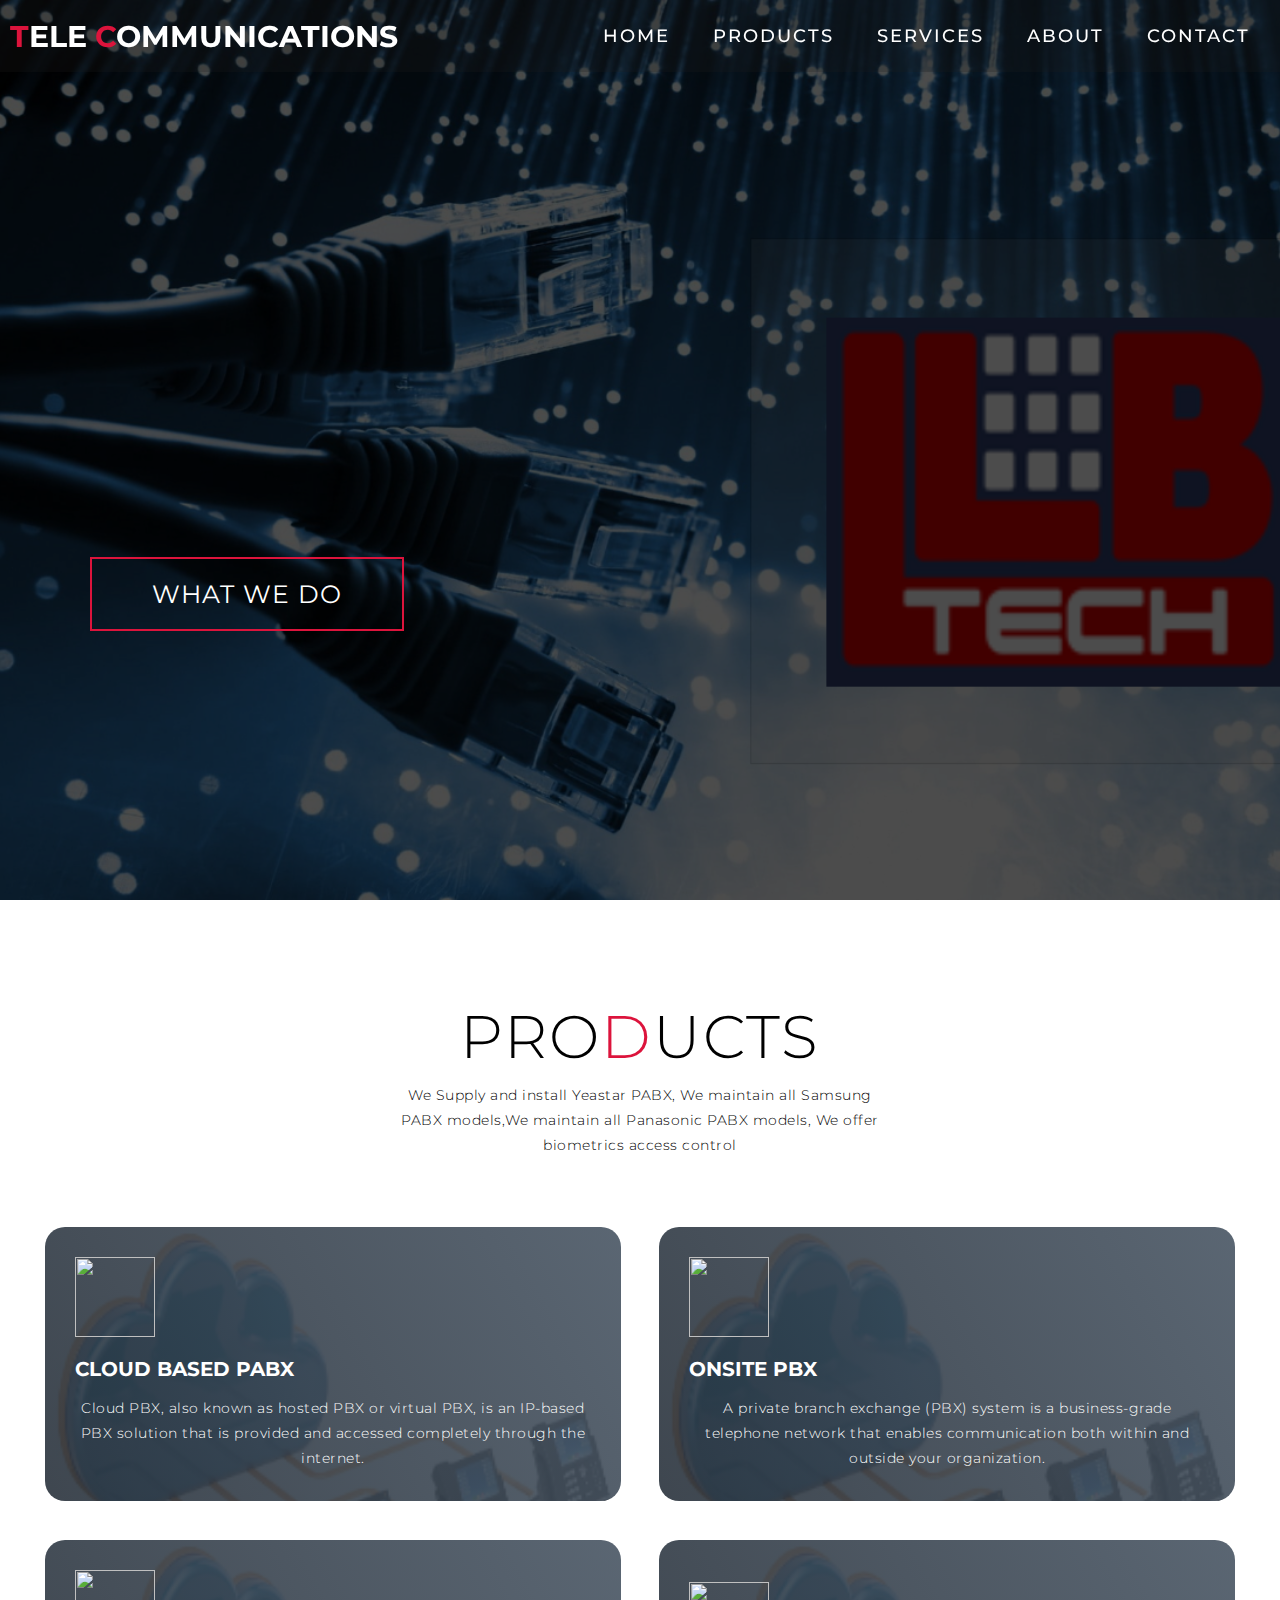
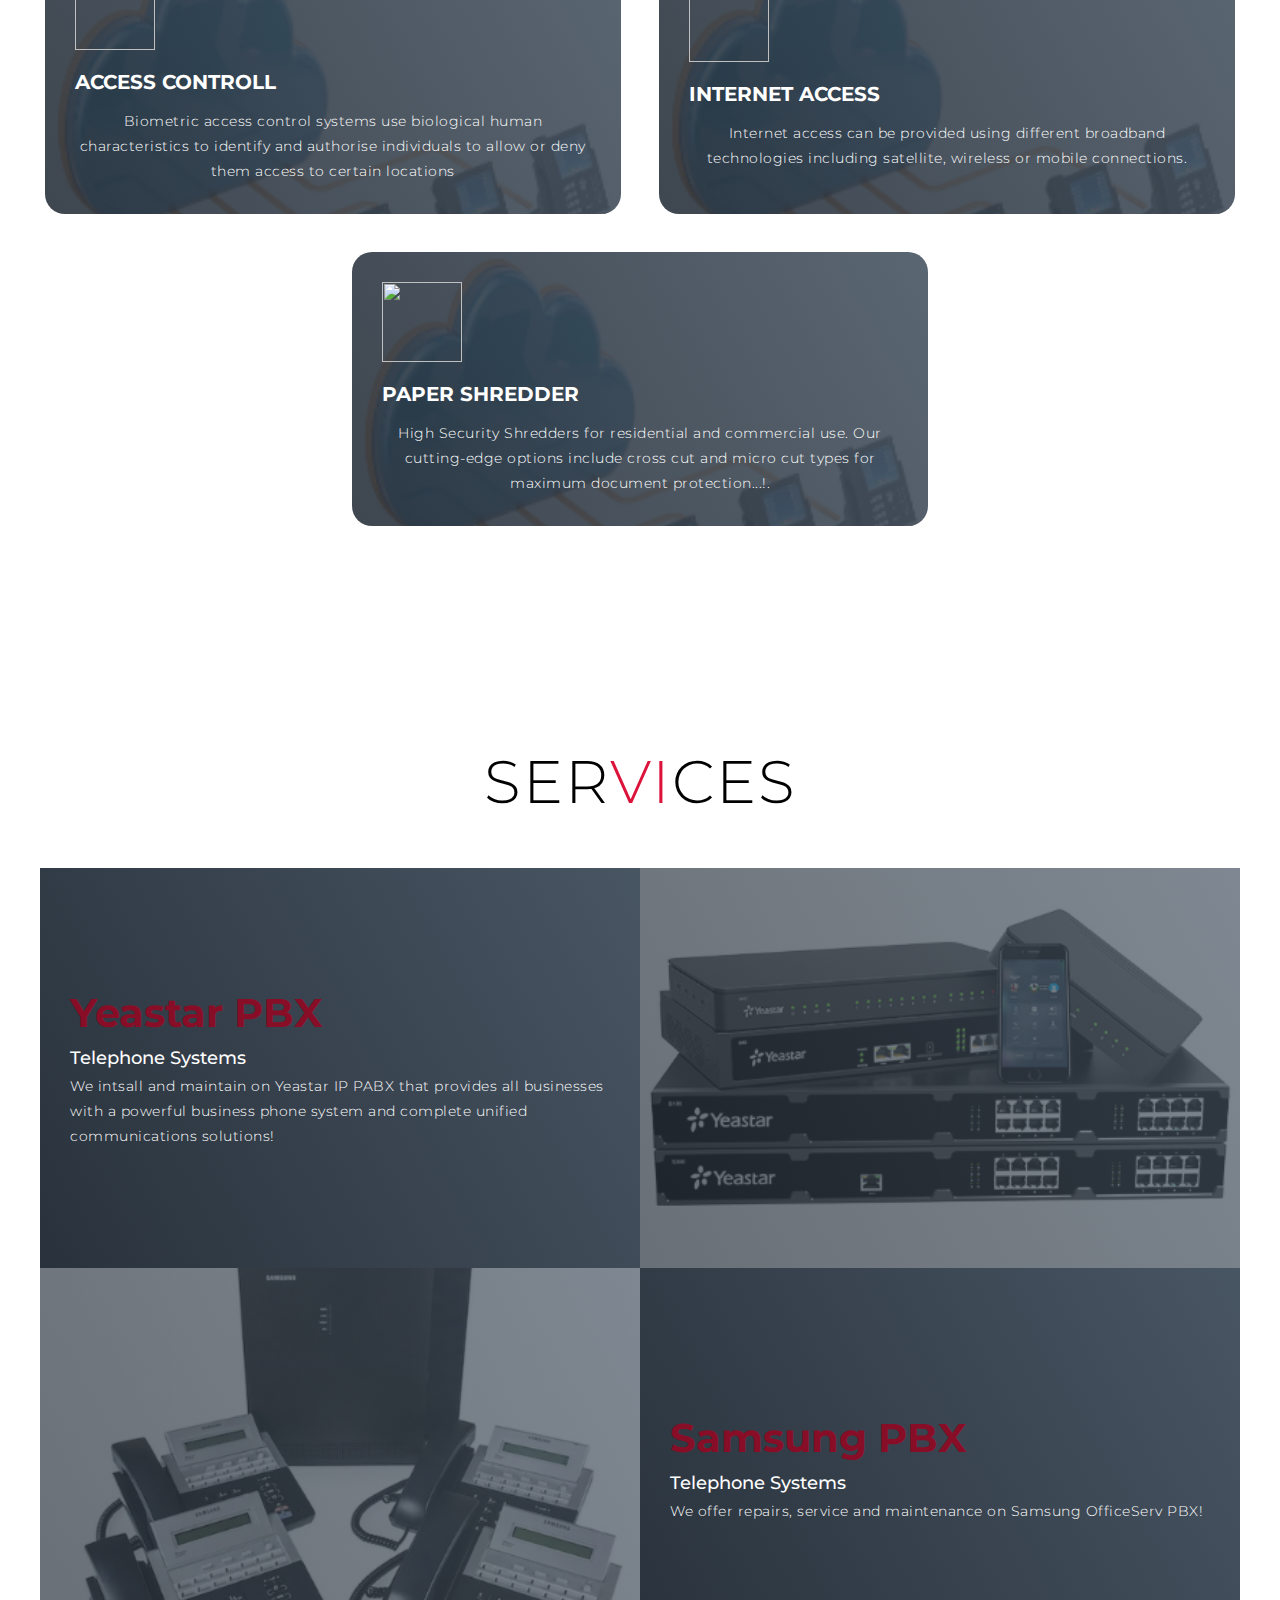
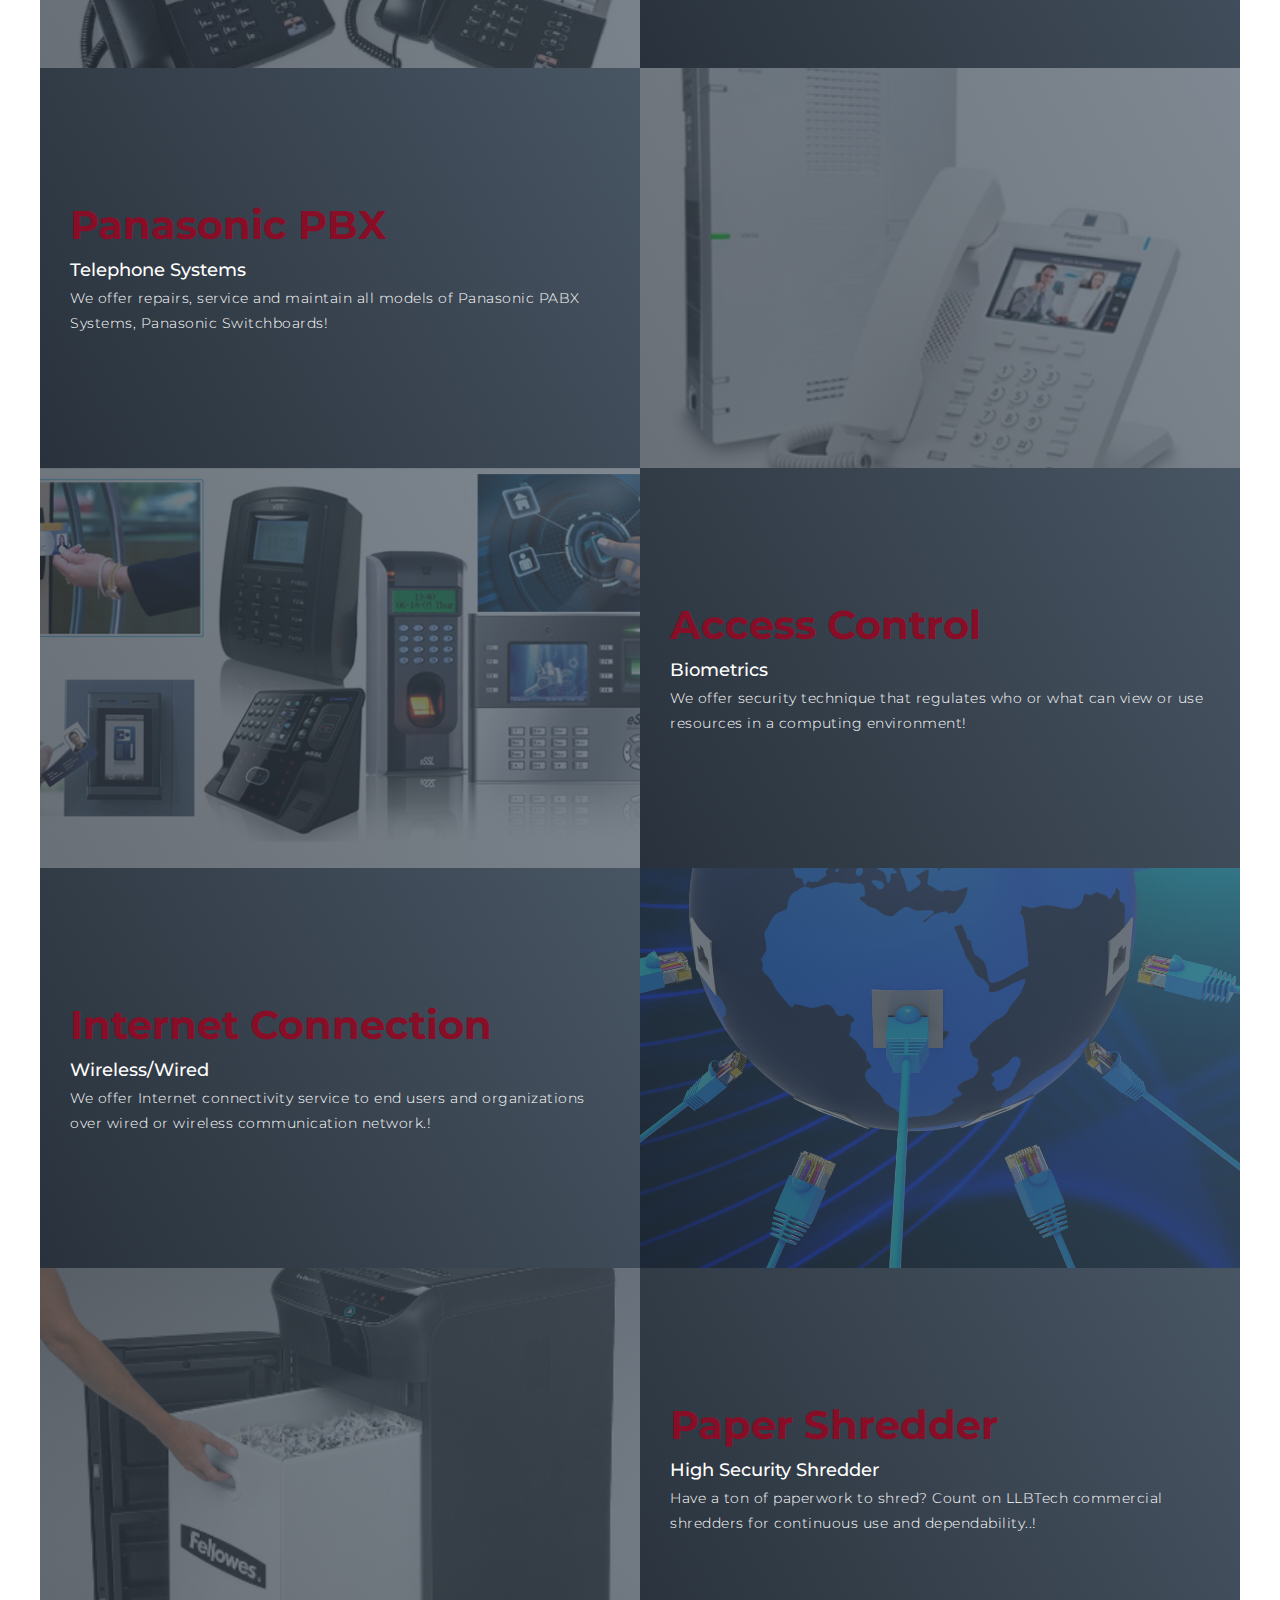
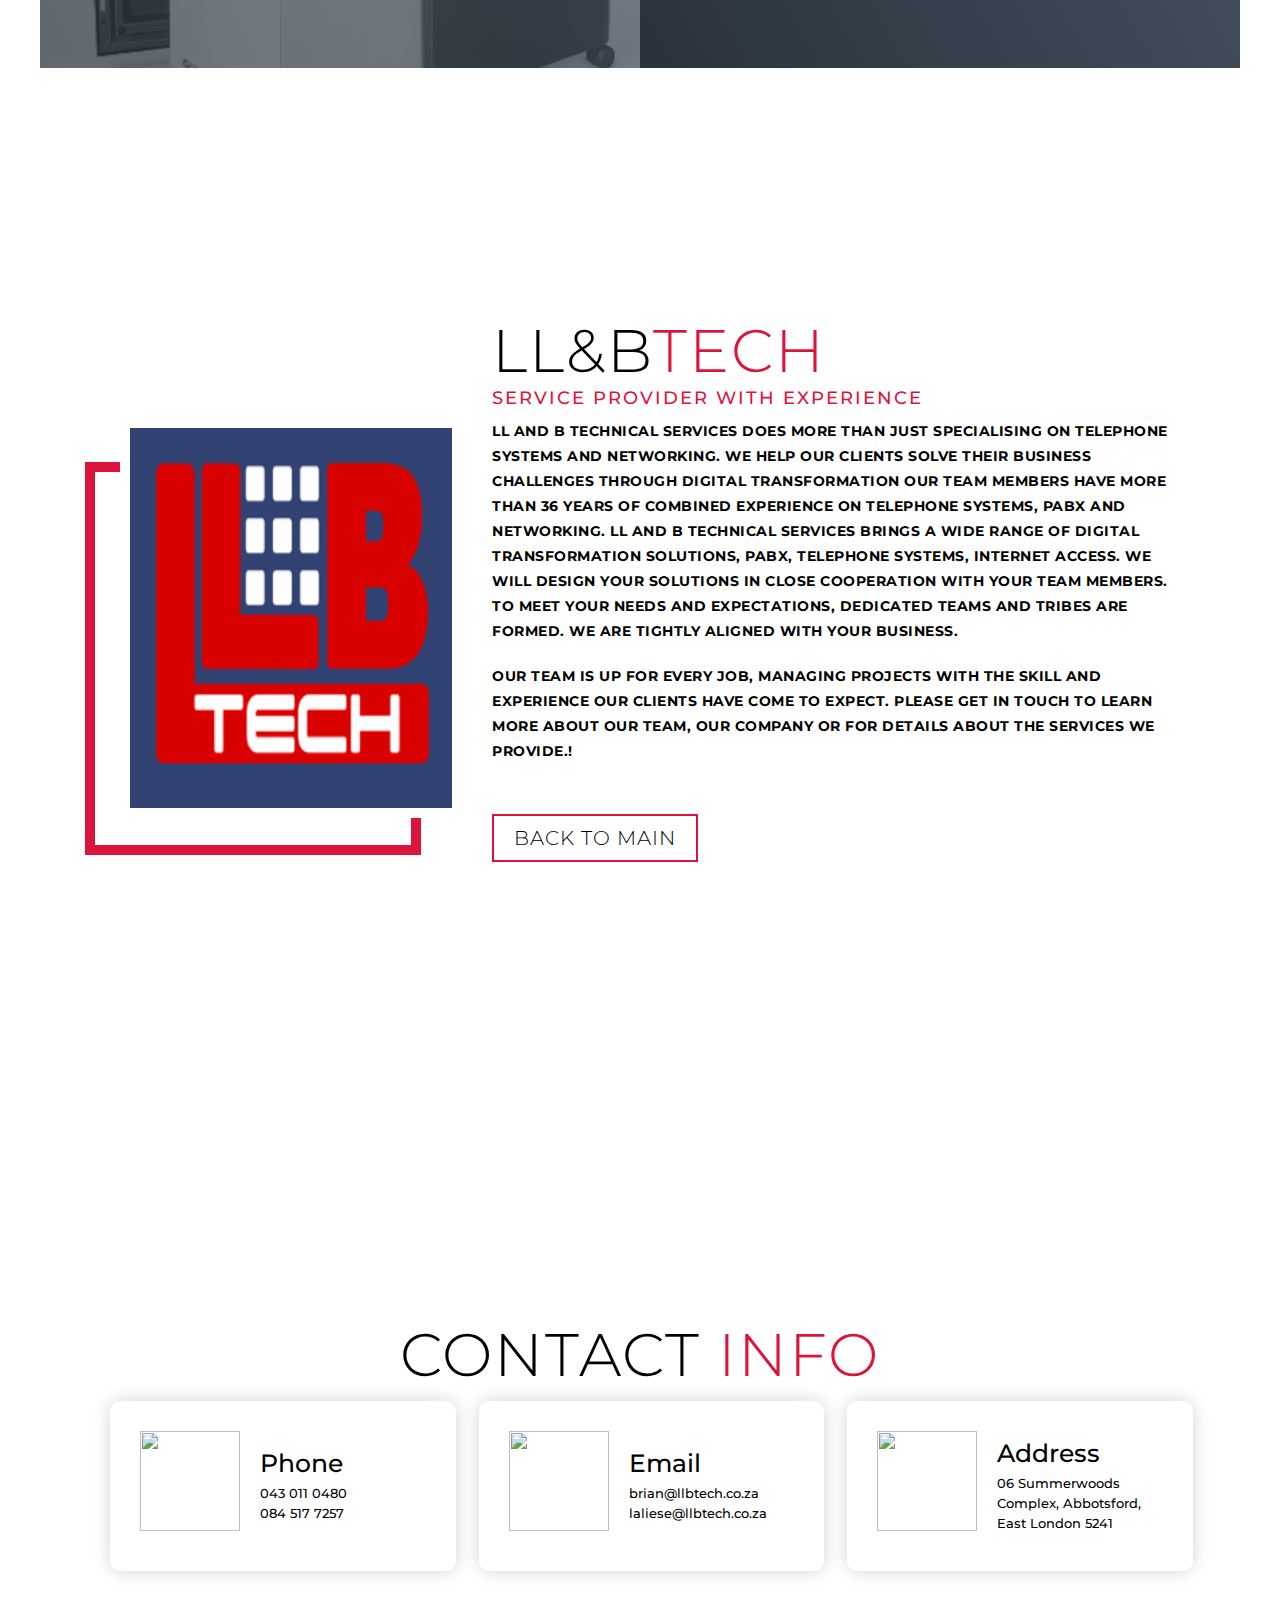
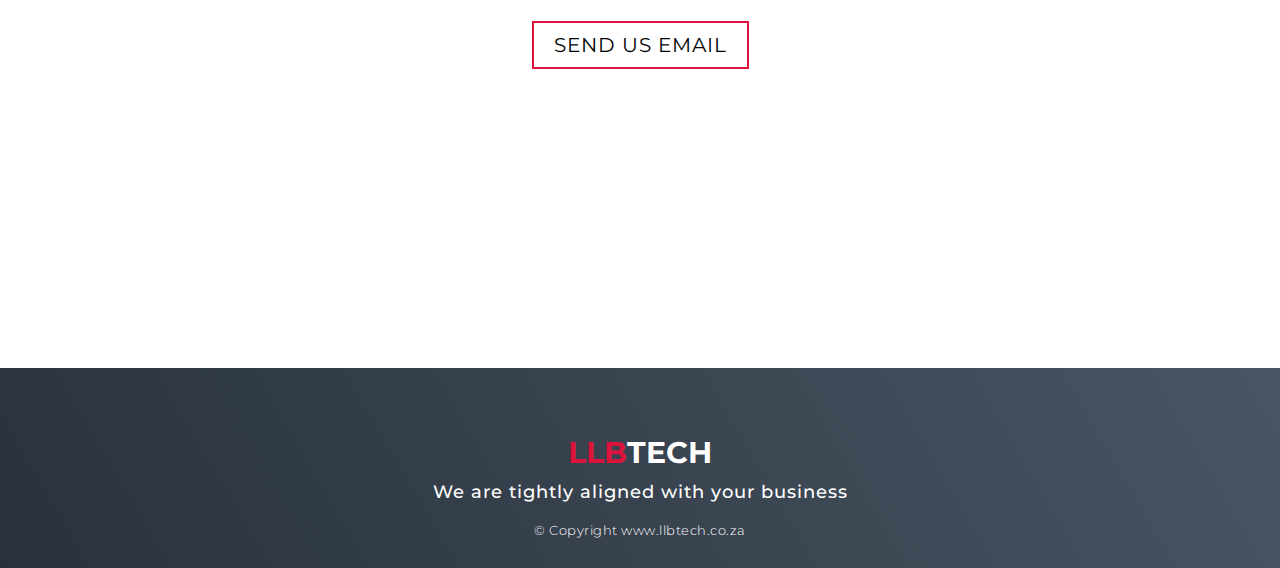
==== commit b6c1f09f: "Update index.html" ====
--- a/index.html
+++ b/index.html
@@ -204,7 +204,7 @@
         <h1 class="section-title">Contact <span>info</span></h1>
       </div>
       <div class="contact-items">
-        <a href="tel:+0430110480">
+        <a href="tel:0430110480">
         <div class="contact-item">
           <div class="icon"><img src="https://img.icons8.com/bubbles/100/000000/phone.png" /></div>
           <div class="contact-info">
--- a/style.css
+++ b/style.css
@@ -324,6 +324,9 @@
 	color: rgb(255, 255, 255);
 	font-weight: bold;
 }
+#services .service-item p {
+	color: rgb(255, 255, 255);
+}
 
 
 /* End Services Section */
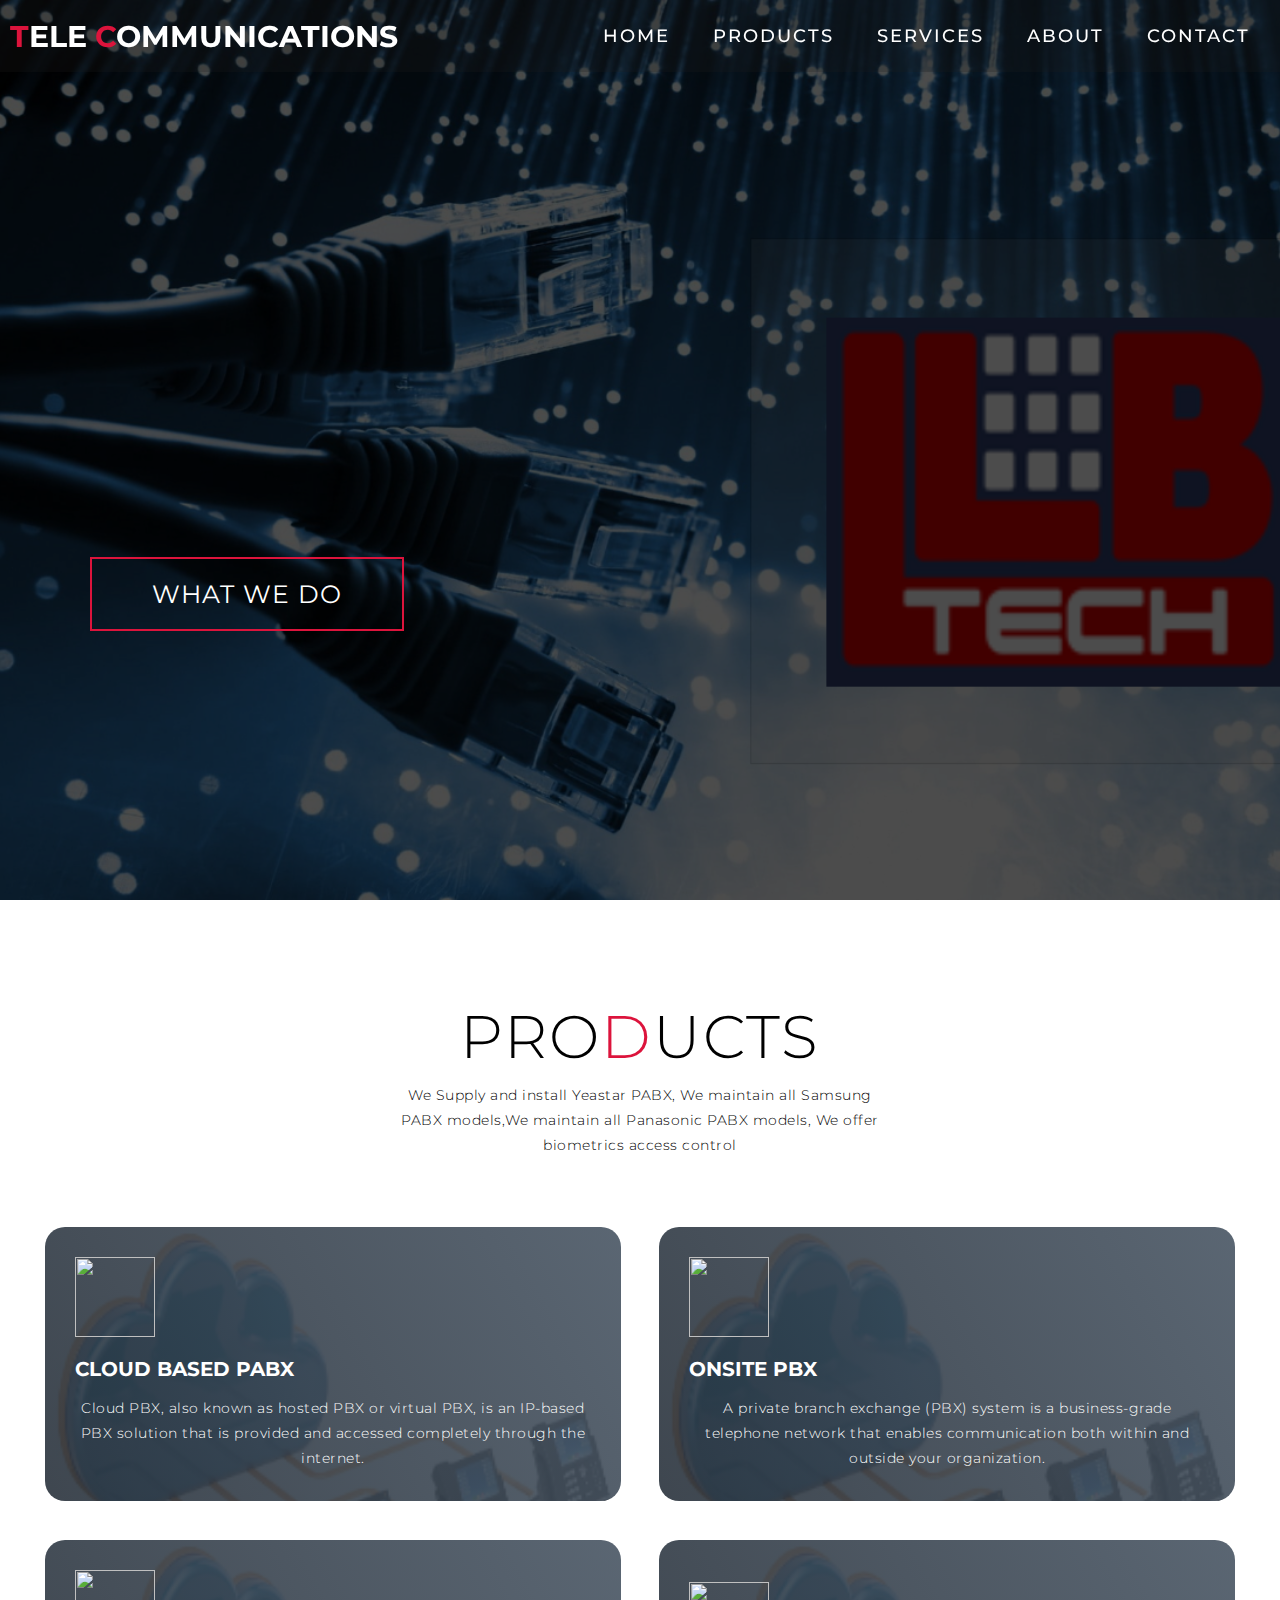
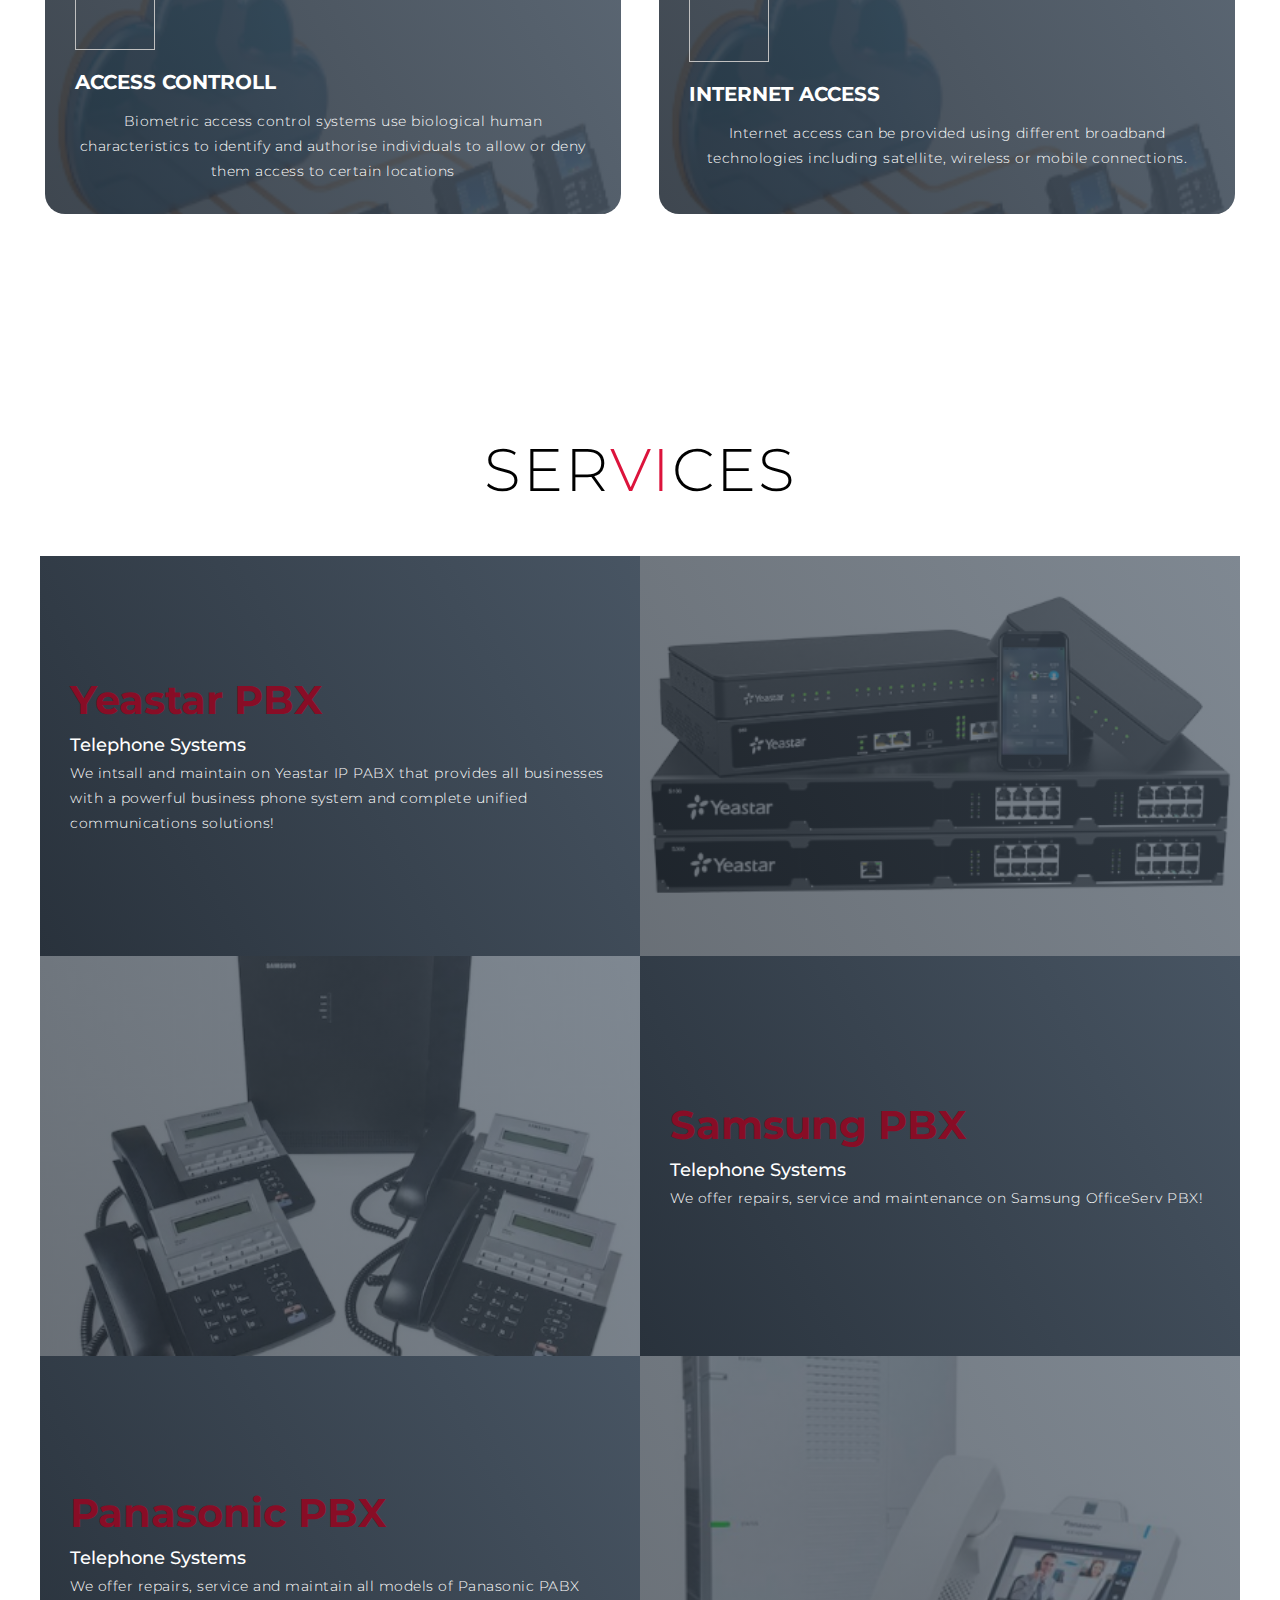
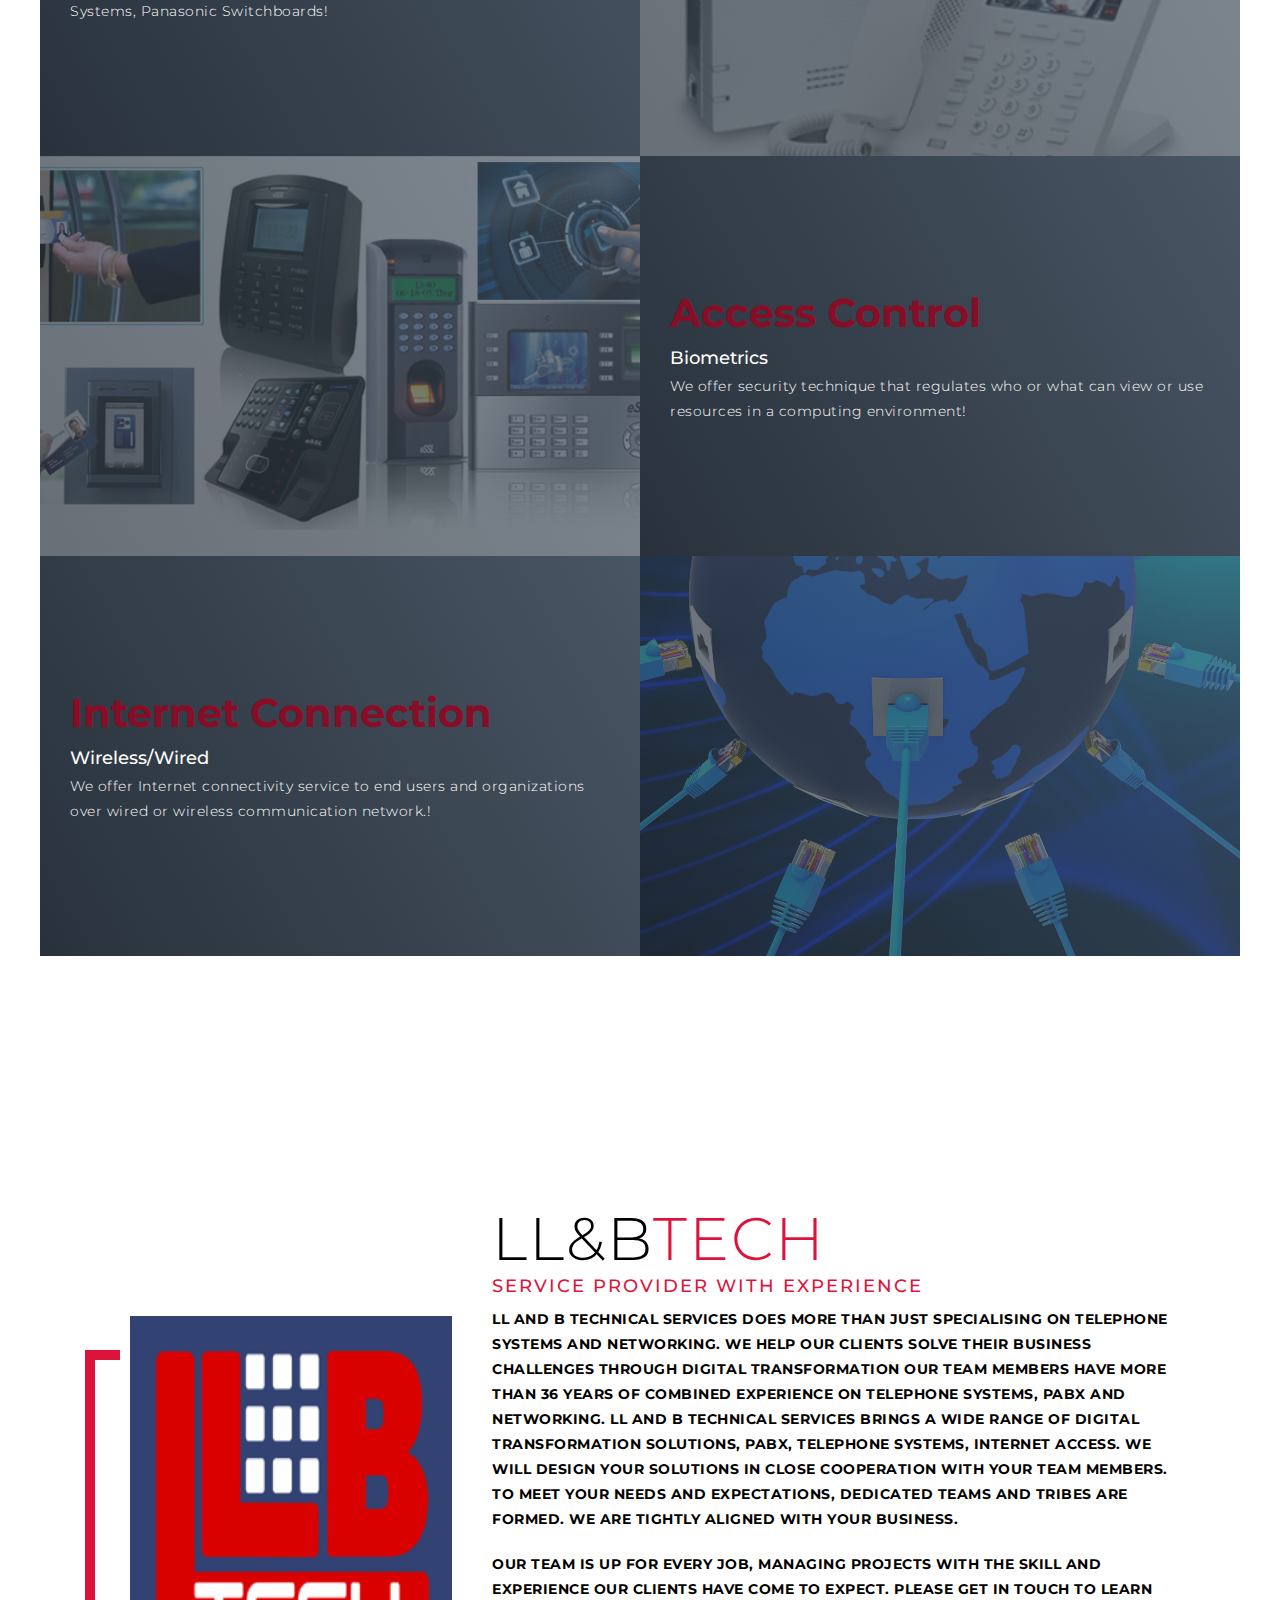
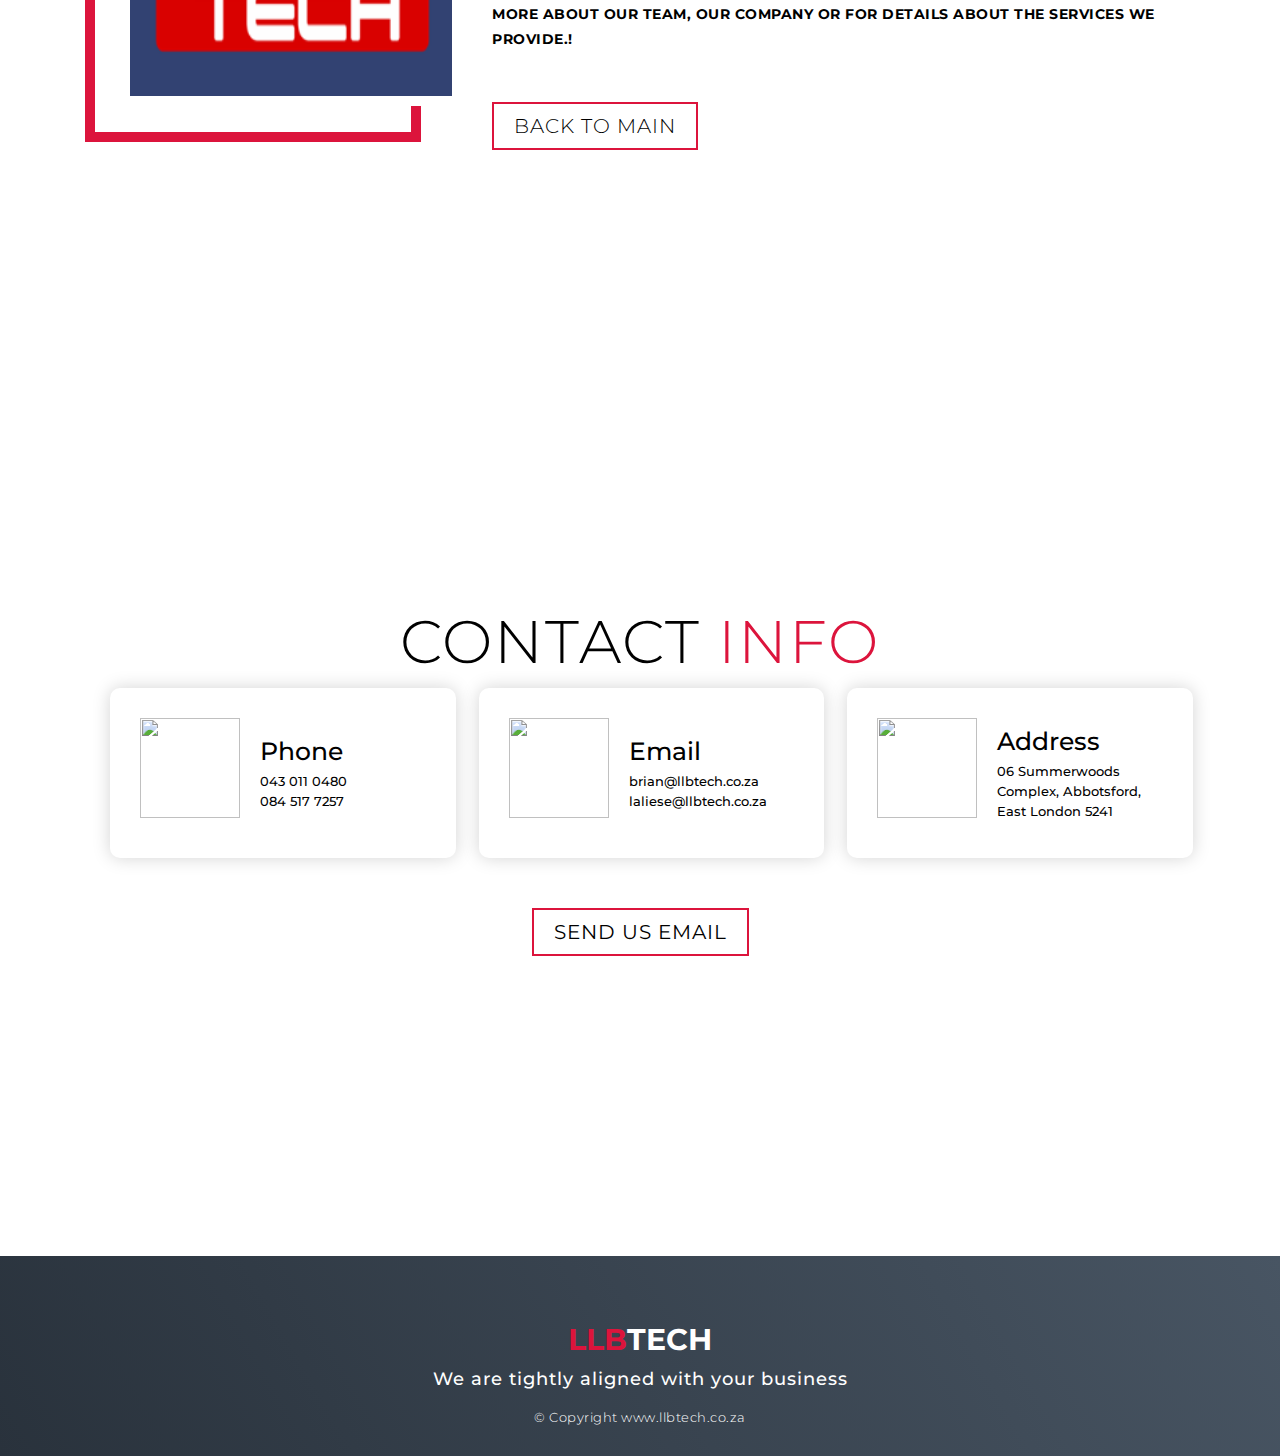
==== commit f7d42173: "Update index.html" ====
--- a/index.html
+++ b/index.html
@@ -83,12 +83,16 @@
           <p>Internet access can be provided using different broadband technologies including satellite, 
             wireless or mobile connections.</p>
         </div>
+        
+        <!--
         <div class="service-item">
           <div class="icon"><img src="https://img.icons8.com/bubbles/100/000000/services.png" /></div>
           <h2><span>Paper Shredder</span></h2>
           <p>High Security Shredders for residential and commercial use. Our cutting-edge options include 
             cross cut and micro cut types for maximum document protection...!.</p>
         </div>
+        -->
+        
       </div>
     </div>
   </section>
@@ -156,6 +160,8 @@
             <img src="./img/internet.jpg" alt="img">
           </div>
         </div>
+
+        <!--
         <div class="project-item">
           <div class="project-info">
             <h1><span>Paper Shredder</span></h1>
@@ -167,6 +173,9 @@
             <img src="./img/Shredder.PNG" alt="img">
           </div>
         </div>
+        -->
+
+        
       </div>
     </div>
   </section>
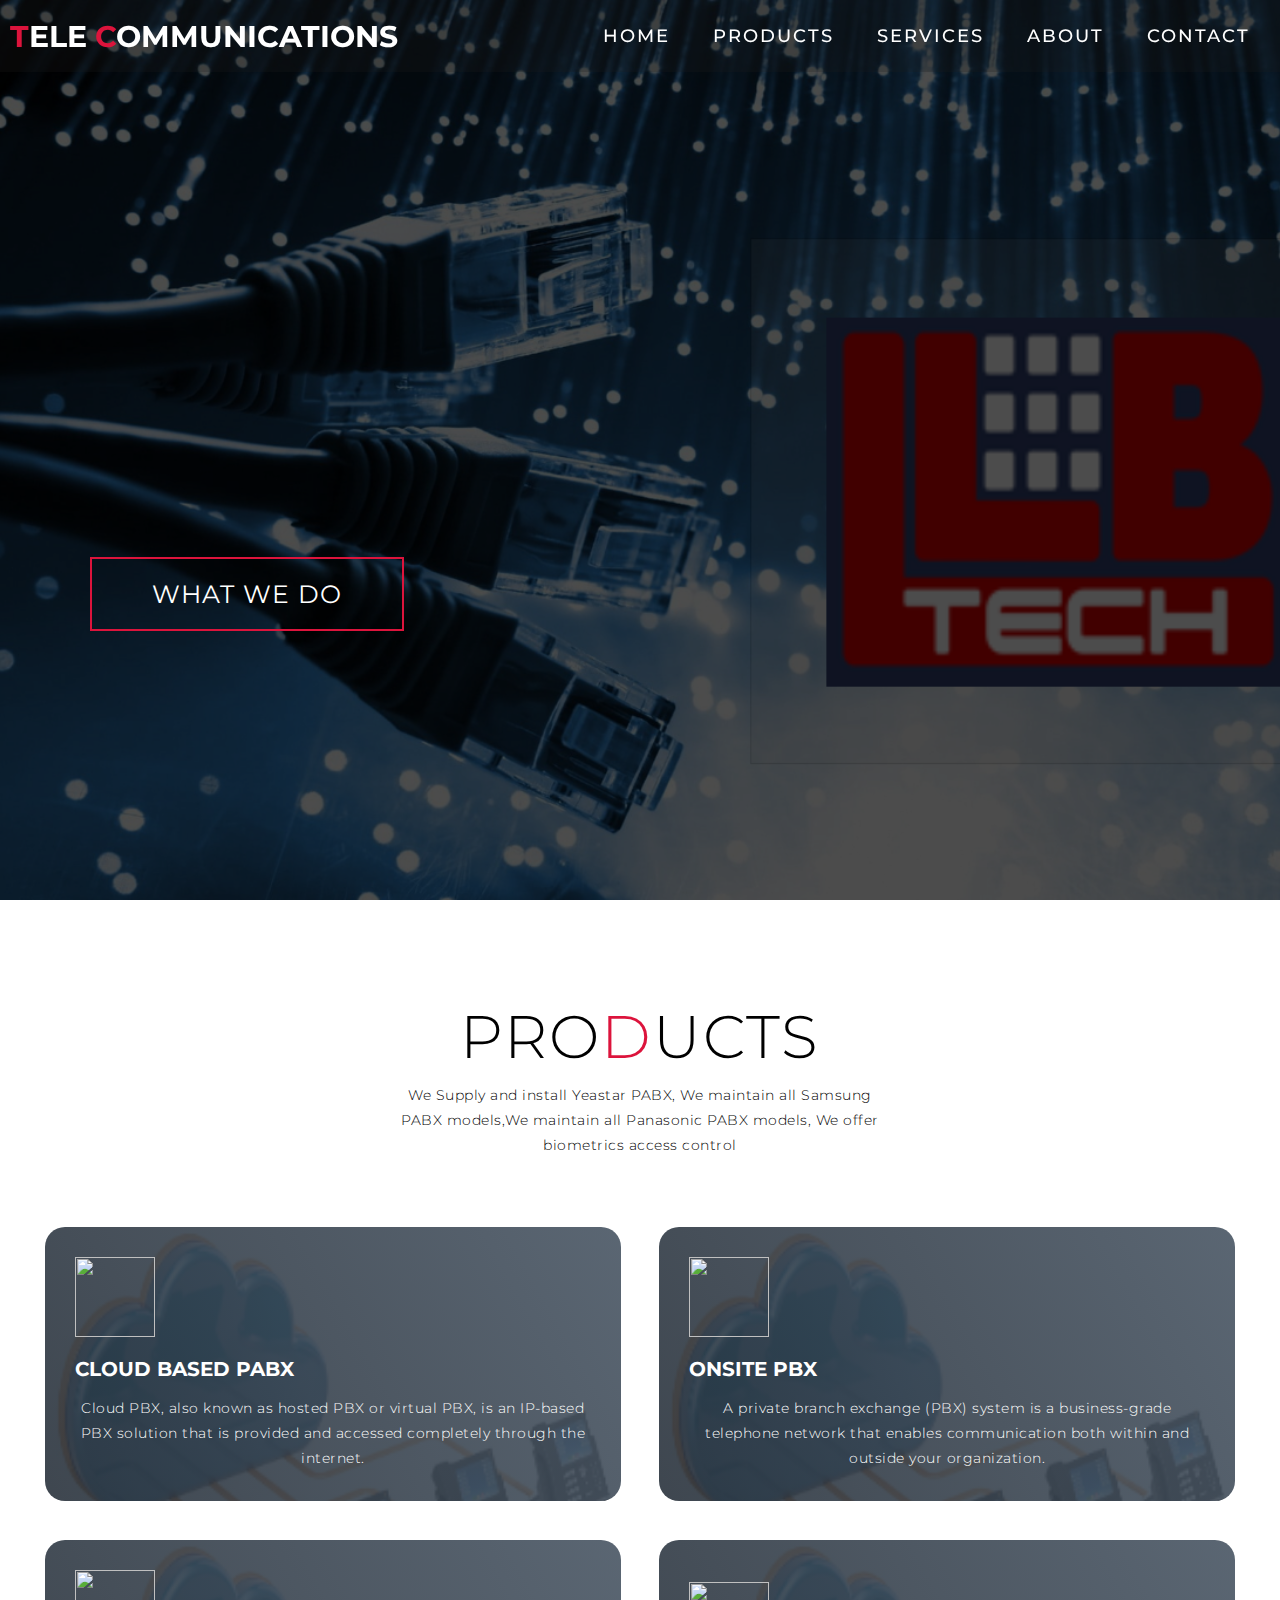
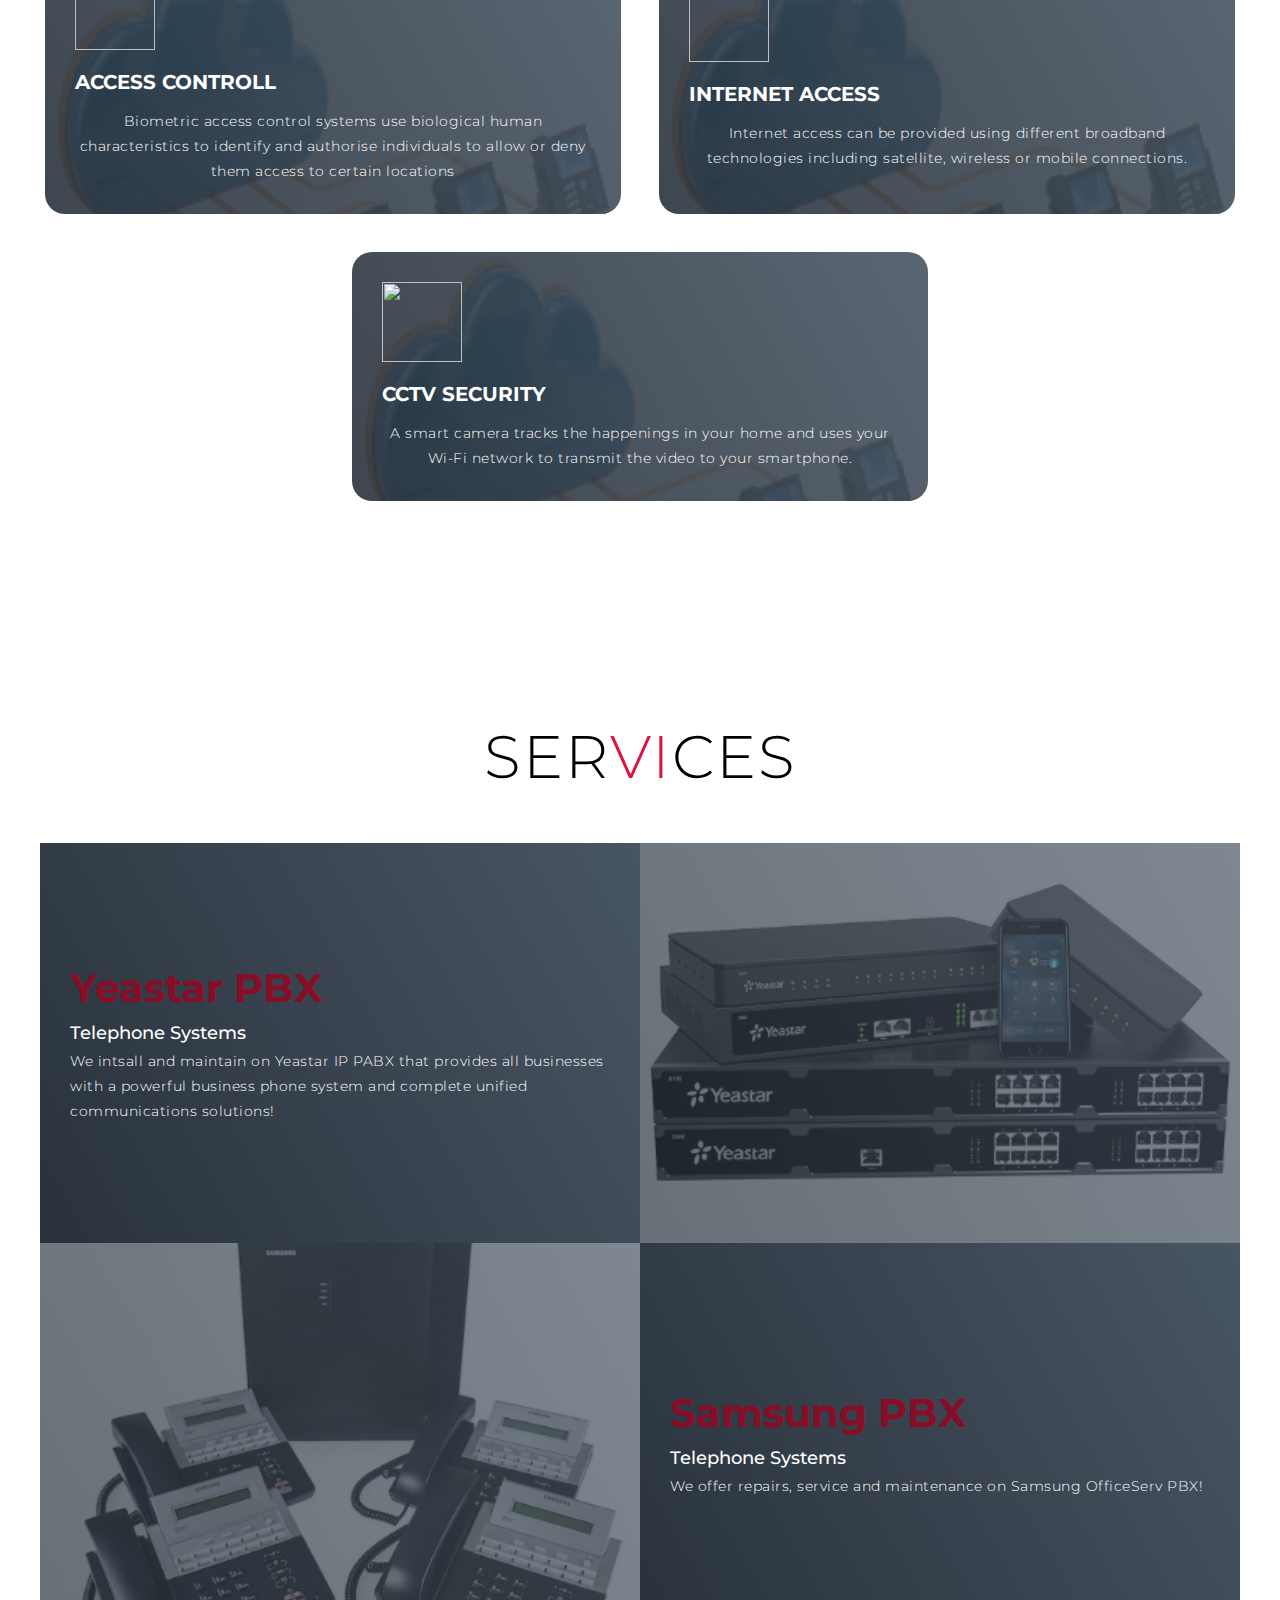
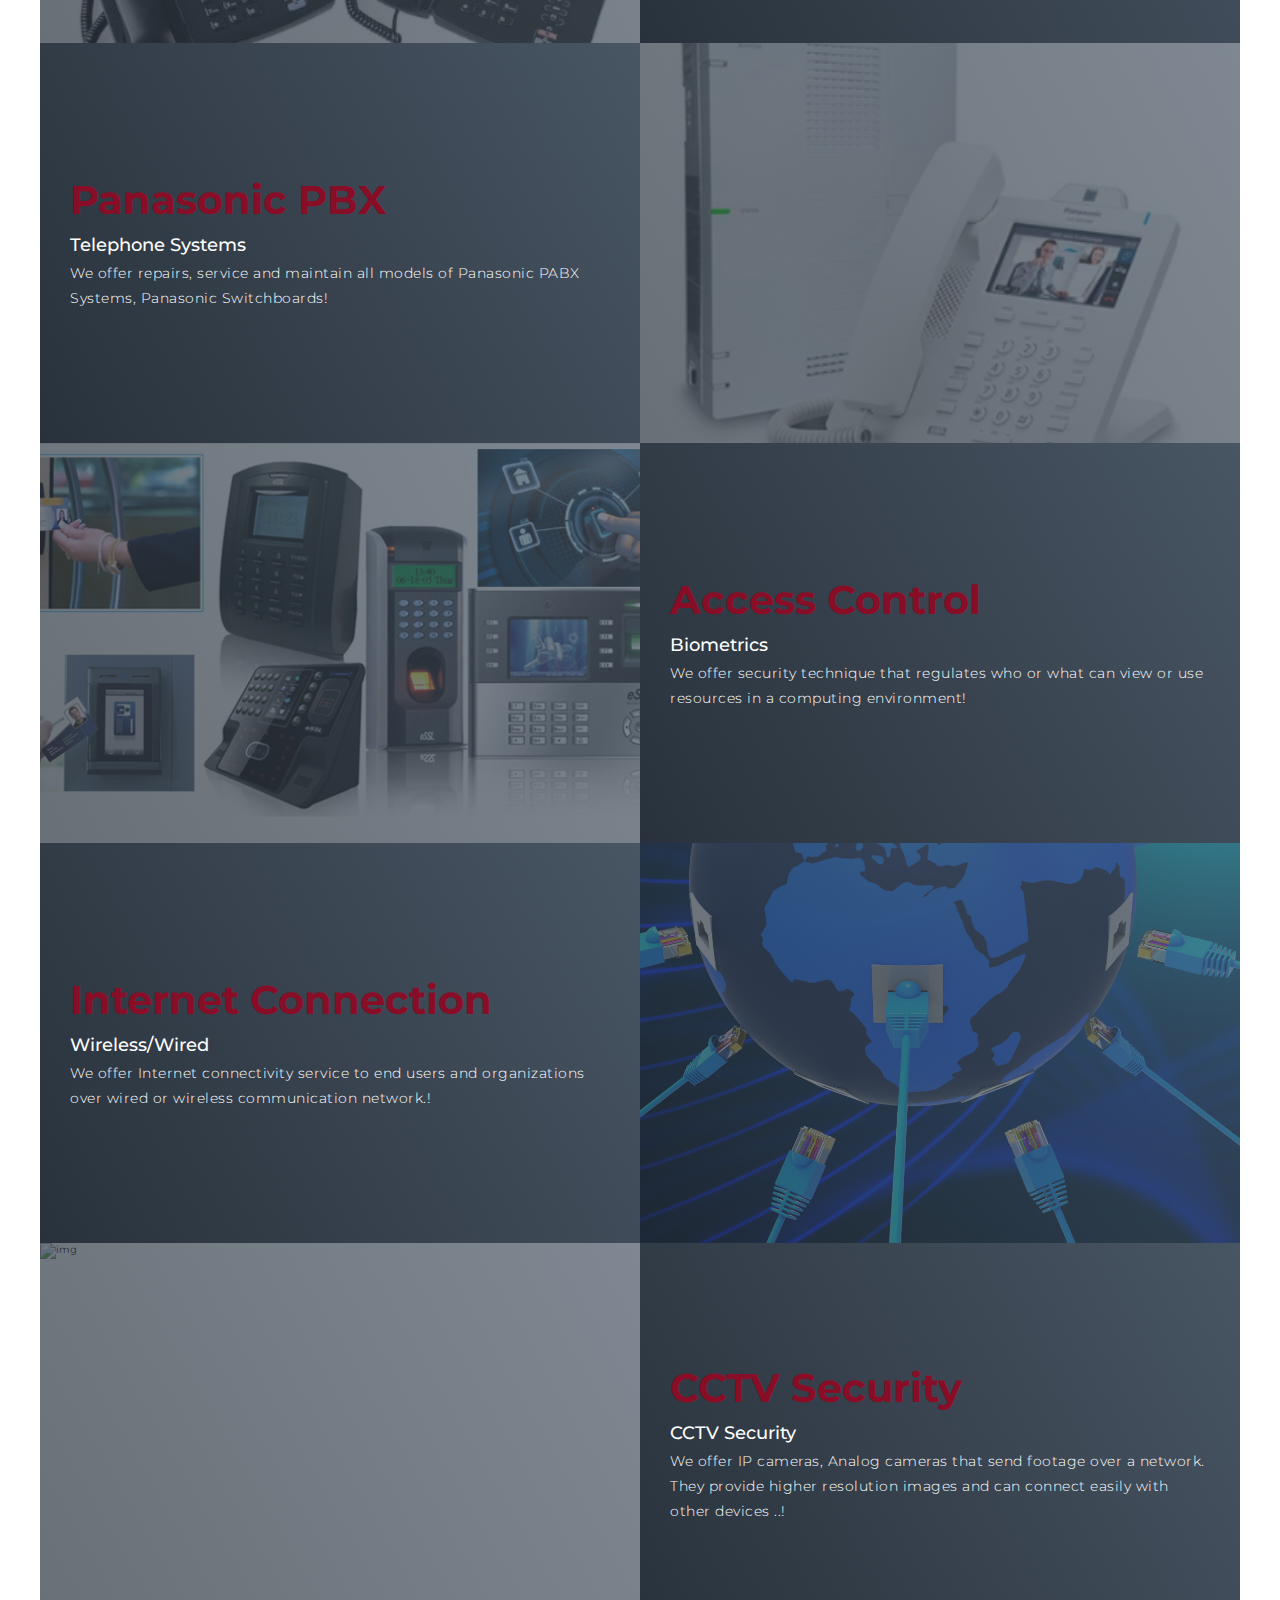
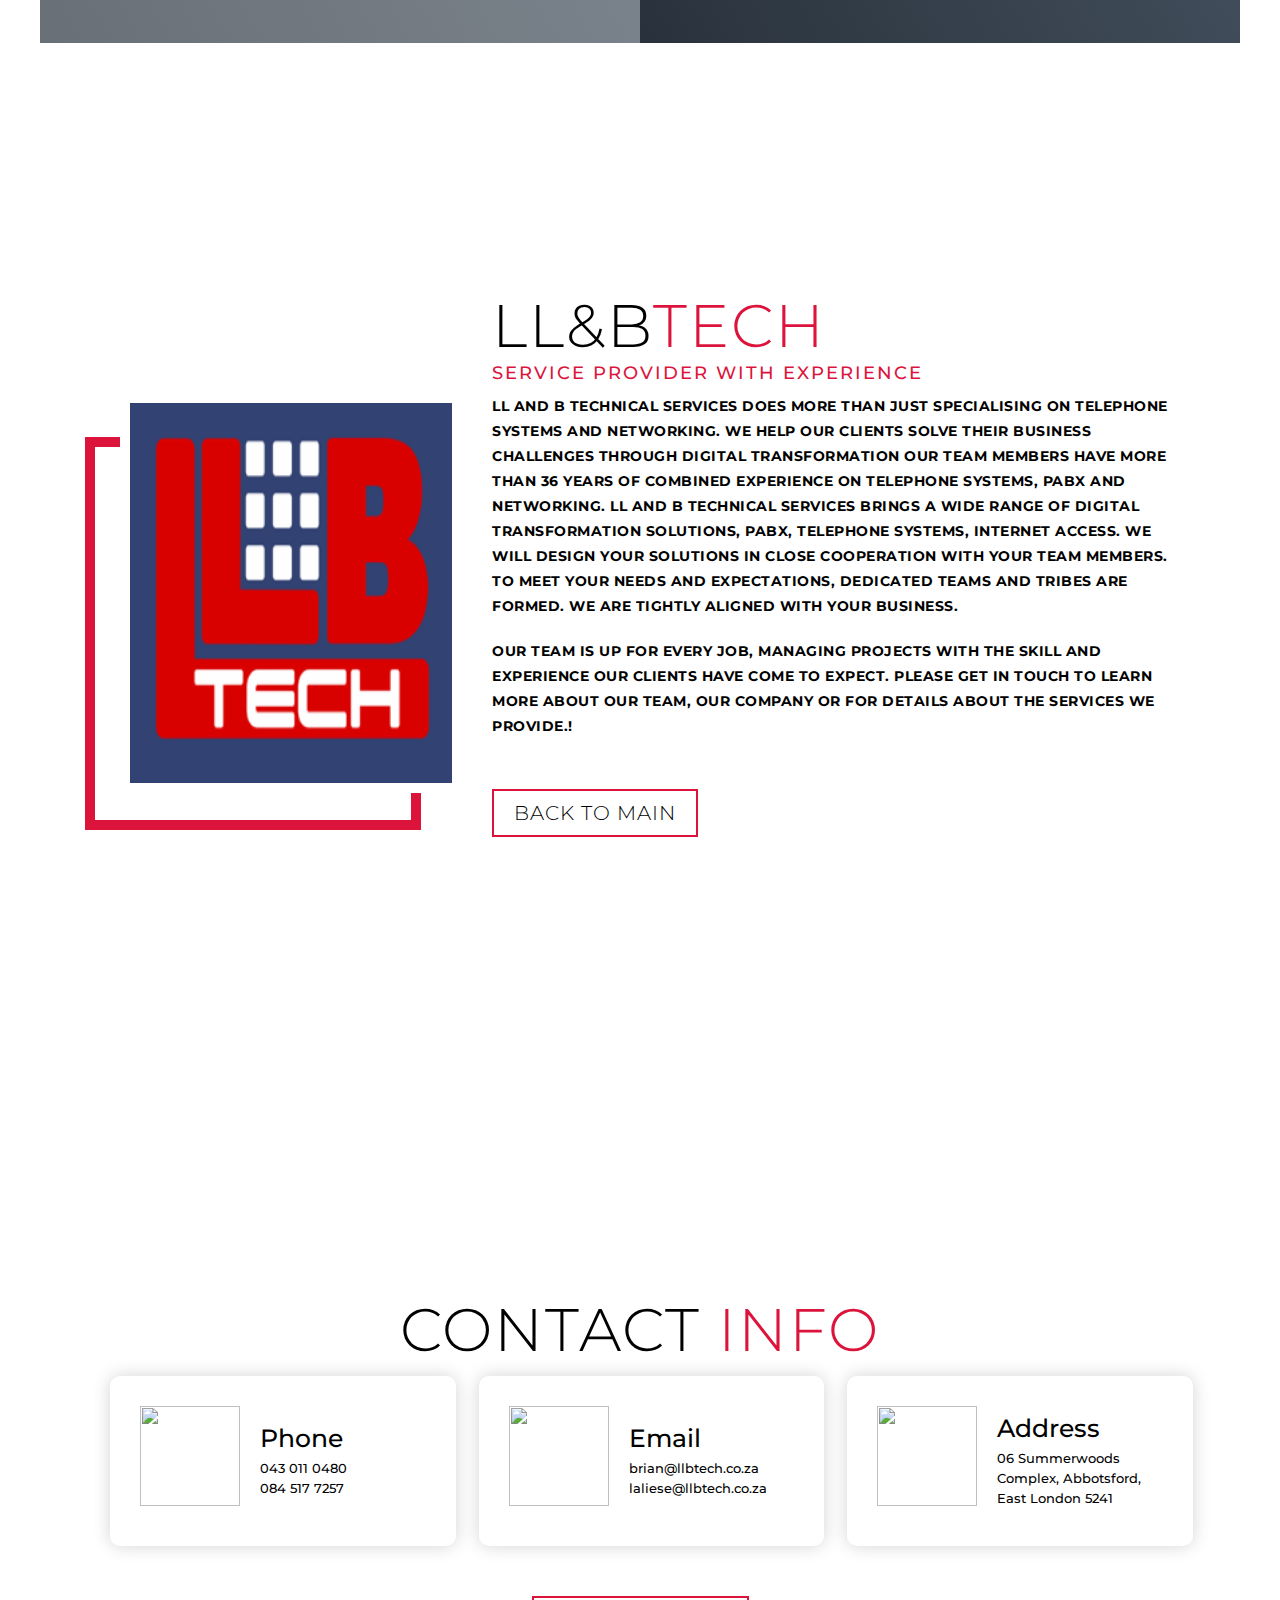
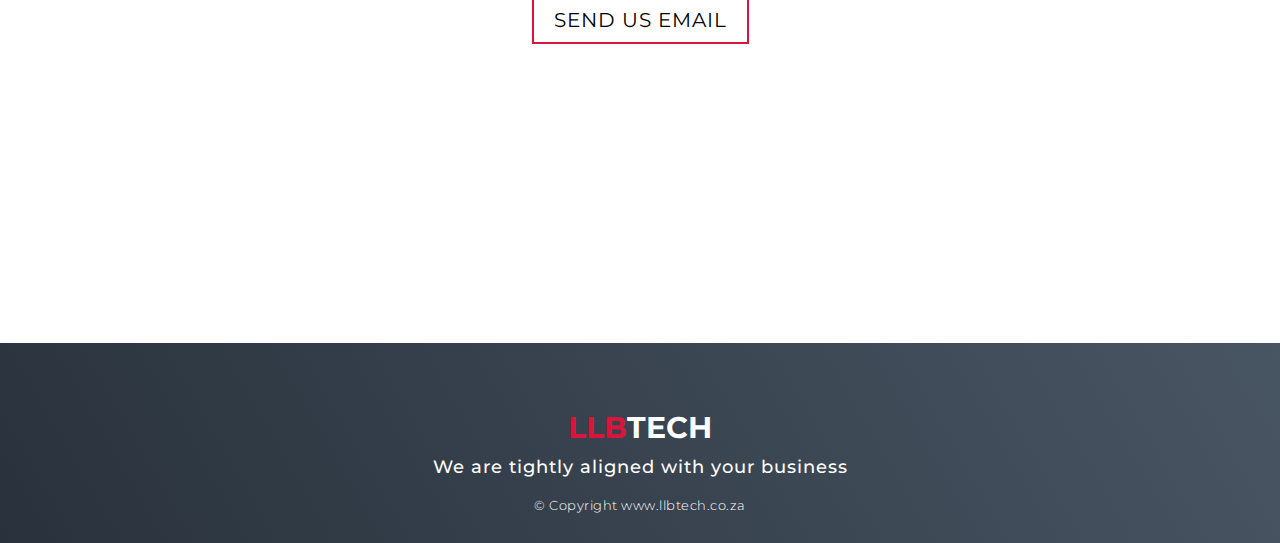
==== commit 94f02a8c: "Update index.html" ====
--- a/index.html
+++ b/index.html
@@ -84,14 +84,14 @@
             wireless or mobile connections.</p>
         </div>
         
-        <!--
-        <div class="service-item">
-          <div class="icon"><img src="https://img.icons8.com/bubbles/100/000000/services.png" /></div>
-          <h2><span>Paper Shredder</span></h2>
-          <p>High Security Shredders for residential and commercial use. Our cutting-edge options include 
-            cross cut and micro cut types for maximum document protection...!.</p>
-        </div>
-        -->
+        
+        <div class="service-item">
+          <div class="icon"><img src="https://img.icons8.com/bubbles/100/000000/services.png" /></div>
+          <h2>CCTV Security</h2>
+          <p>A smart camera tracks the happenings in your home and uses your Wi-Fi network to transmit 
+            the video to your smartphone.</p>
+        </div>
+      
         
       </div>
     </div>
@@ -161,19 +161,19 @@
           </div>
         </div>
 
-        <!--
-        <div class="project-item">
-          <div class="project-info">
-            <h1><span>Paper Shredder</span></h1>
-            <h2>High Security Shredder</h2>
-            <p>Have a ton of paperwork to shred? Count on LLBTech commercial shredders for continuous use
-               and dependability..!</p>
-          </div>
-          <div class="project-img">
-            <img src="./img/Shredder.PNG" alt="img">
-          </div>
-        </div>
-        -->
+        
+        <div class="project-item">
+          <div class="project-info">
+            <h1><span>CCTV Security </span></h1>
+            <h2>CCTV Security</h2>
+            <p>We offer IP cameras, Analog cameras that send footage over a network. They provide higher 
+              resolution images and can connect easily with other devices ..!</p>
+          </div>
+          <div class="project-img">
+            <img src="./img/Cameras.JPG" alt="img">
+          </div>
+        </div>
+        
 
         
       </div>
